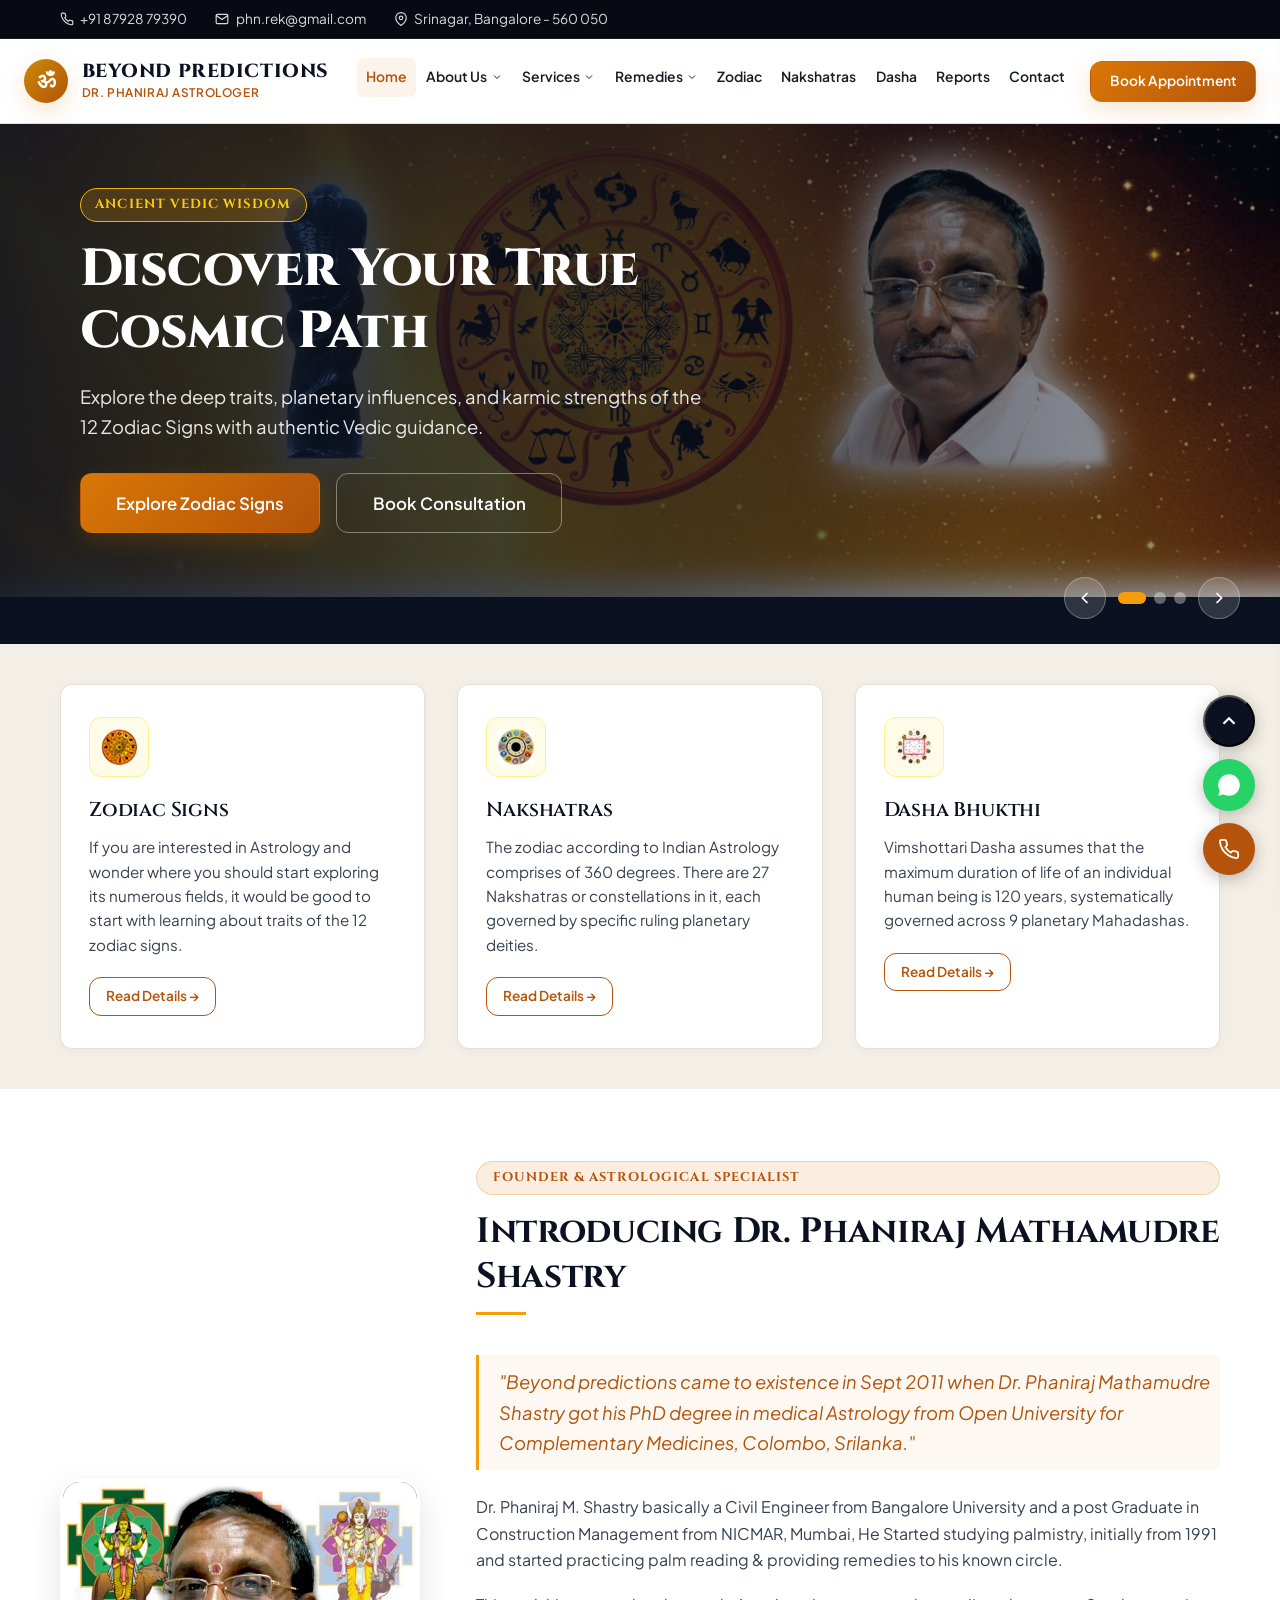
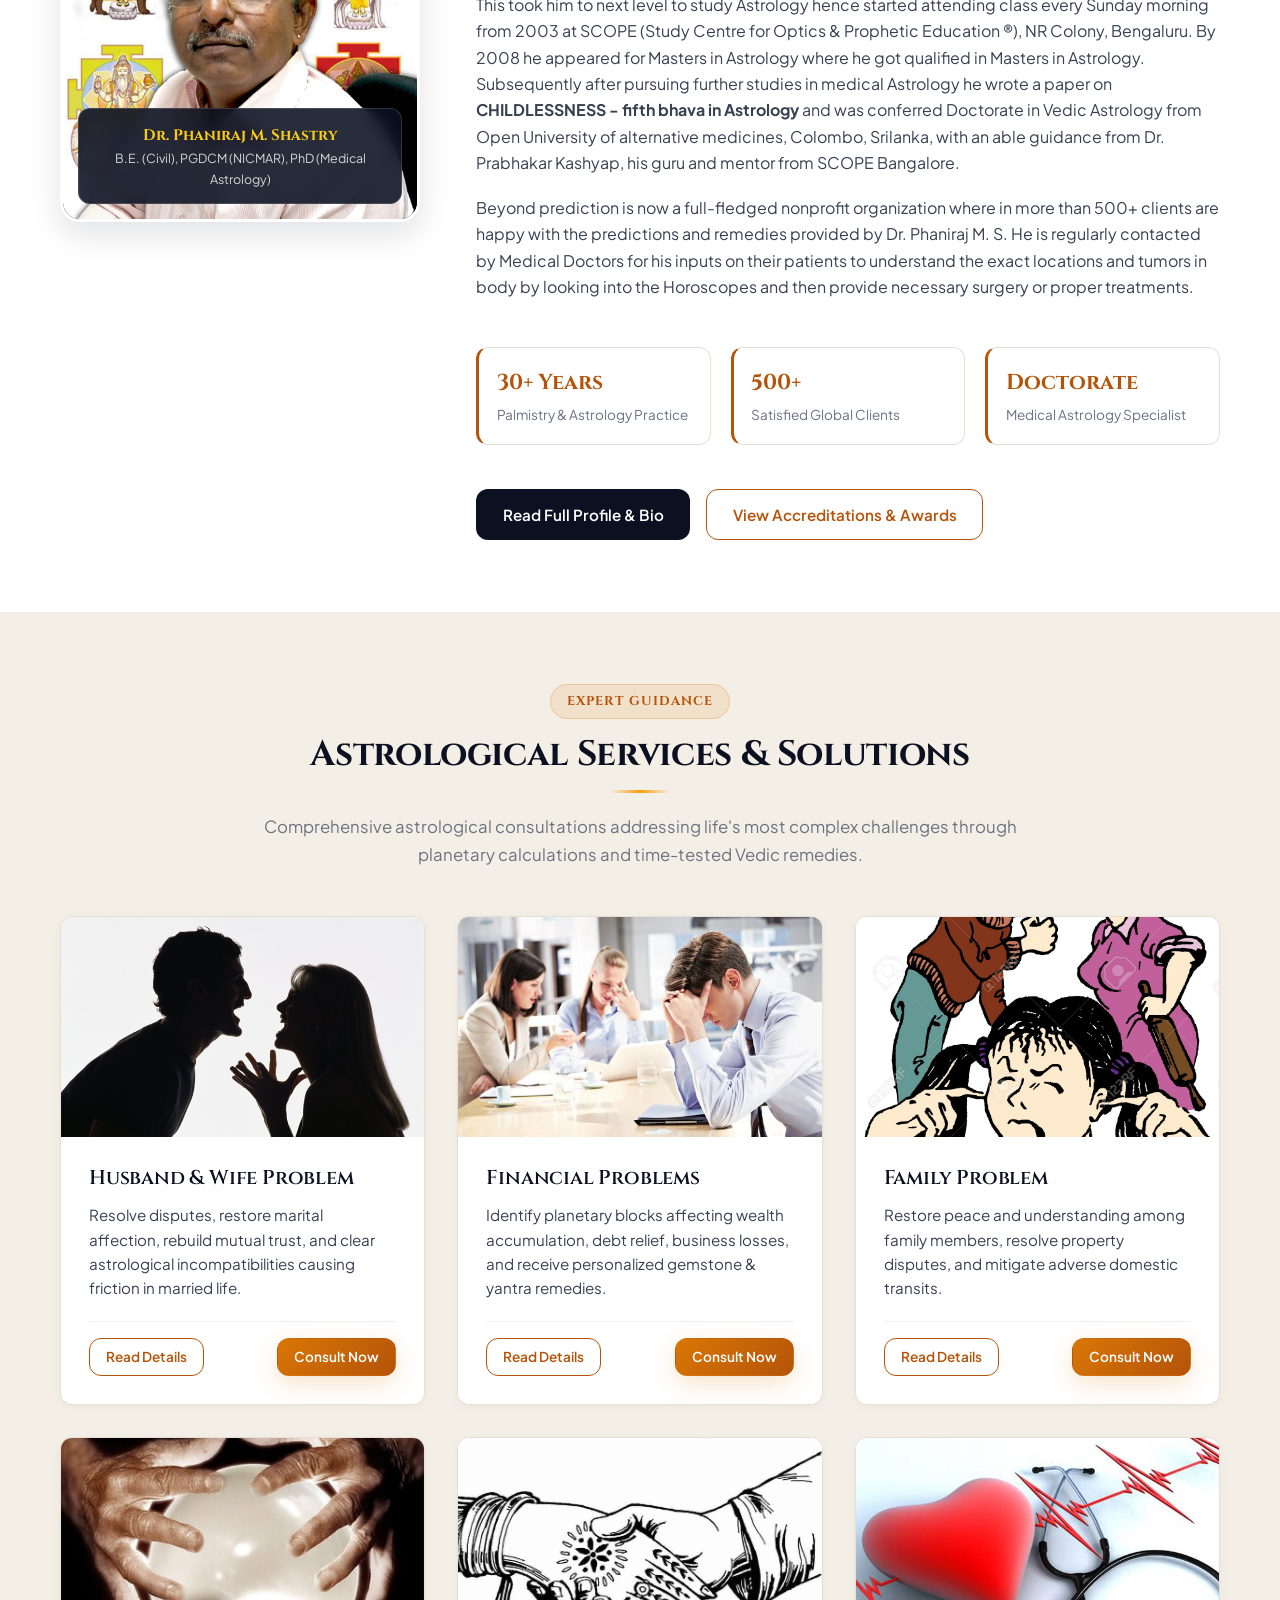
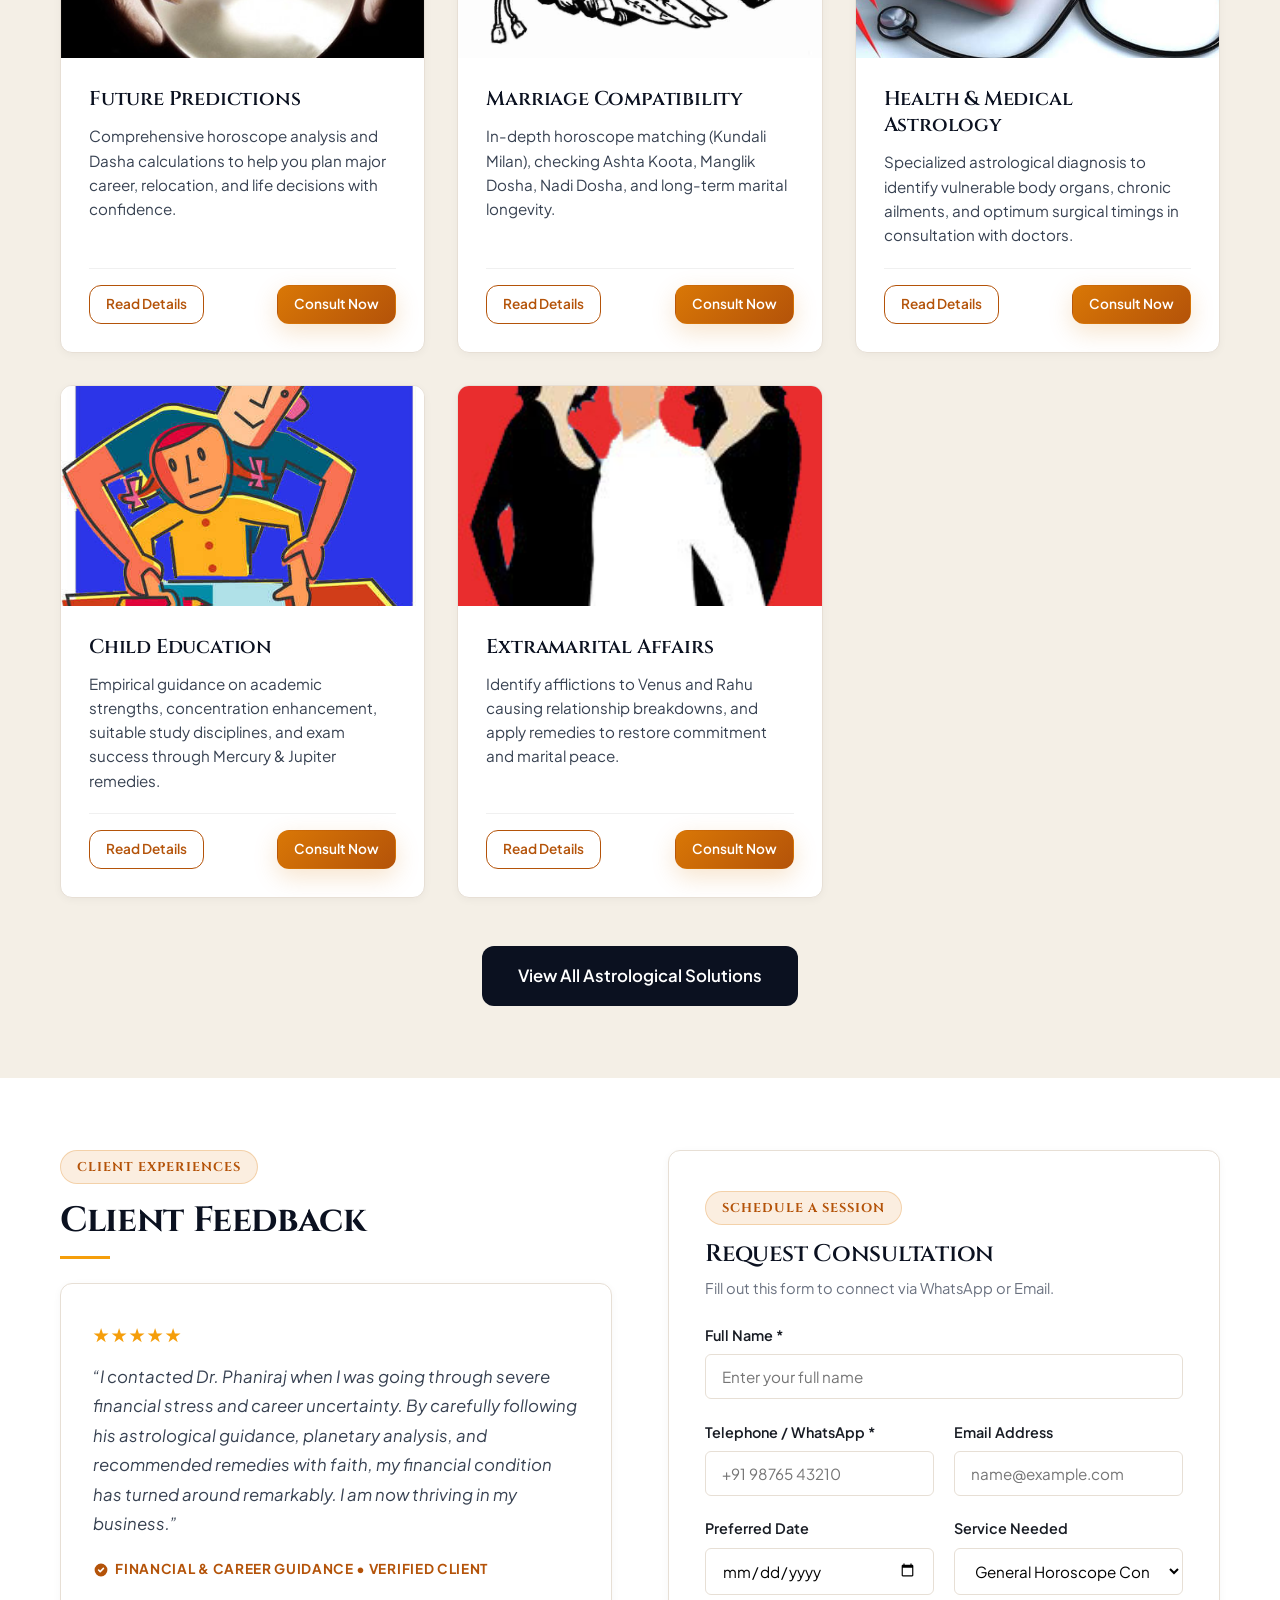
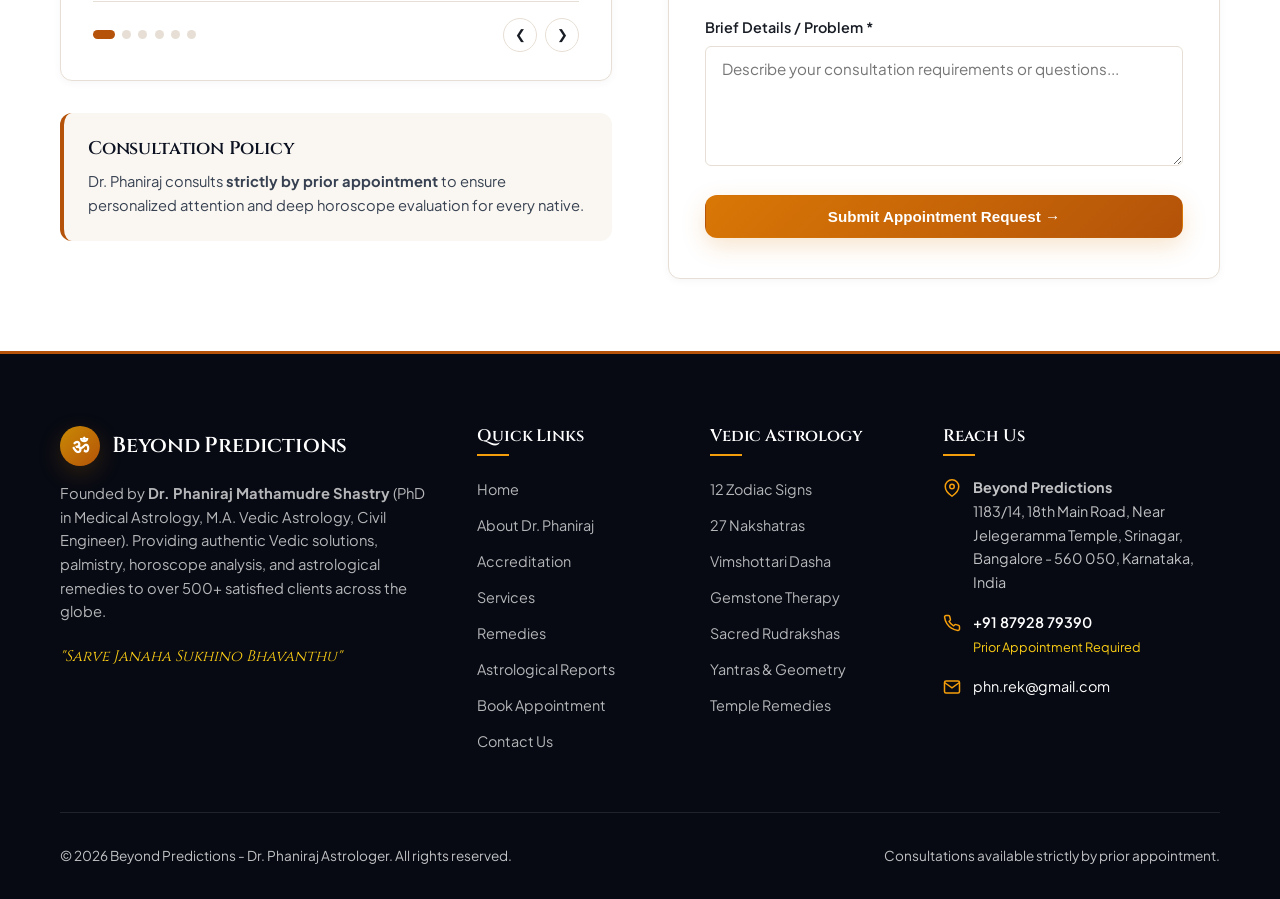
==== index.html @ e9496121 "feat: modernize Beyond Predictions website with responsive UI, dynamic carousels, and consolidated a" ====
<!DOCTYPE html>
<html lang="en">
<head>
  <meta charset="UTF-8">
  <meta name="viewport" content="width=device-width, initial-scale=1.0">
  <title>Dr. Phaniraj Astrologer - Vedic & Medical Astrology Predictions | Beyond Predictions - Dr. Phaniraj Astrologer</title>
  <meta name="description" content="beyondpredictions.com provides Vedic Astrology, Numerology, Medical Astrology, Gemology, Sacred Yantras, and Horoscope Predictions by Dr. Phaniraj Astrologer Bangalore.">
  <meta name="keywords" content="Astrology, Dr. Phaniraj Astrologer, Vedic Astrology, Bangalore, Future Predictions, Medical Astrology, Gemstones, Rudraksha, Yantra, Horoscopes">
  <meta name="author" content="Dr. Phaniraj Mathamudre Shastry">
  
  <!-- Favicon / Apple Touch Icon -->
  <link rel="icon" href="data:image/svg+xml,<svg xmlns=%22http://www.w3.org/2000/svg%22 viewBox=%220 0 100 100%22><text y=%22.9em%22 font-size=%2290%22>ॐ</text></svg>">
  
  <!-- CSS Stylesheet -->
  <link rel="stylesheet" href="css/style.css">
</head>
<body>

  <!-- Top Contact Bar -->
  <div class="top-bar">
    <div class="container">
      <div class="top-bar-info">
        <a href="tel:+918792879390">
          <svg width="14" height="14" fill="none" stroke="currentColor" stroke-width="2" viewBox="0 0 24 24"><path d="M22 16.92v3a2 2 0 0 1-2.18 2 19.79 19.79 0 0 1-8.63-3.07 19.5 19.5 0 0 1-6-6 19.79 19.79 0 0 1-3.07-8.67A2 2 0 0 1 4.11 2h3a2 2 0 0 1 2 1.72 12.84 12.84 0 0 0 .7 2.81 2 2 0 0 1-.45 2.11L8.09 9.91a16 16 0 0 0 6 6l1.27-1.27a2 2 0 0 1 2.11-.45 12.84 12.84 0 0 0 2.81.7A2 2 0 0 1 22 16.92z"></path></svg>
          <span>+91 87928 79390</span>
        </a>
        <a href="mailto:phn.rek@gmail.com">
          <svg width="14" height="14" fill="none" stroke="currentColor" stroke-width="2" viewBox="0 0 24 24"><path d="M4 4h16c1.1 0 2 .9 2 2v12c0 1.1-.9 2-2 2H4c-1.1 0-2-.9-2-2V6c0-1.1.9-2 2-2z"></path><polyline points="22,6 12,13 2,6"></polyline></svg>
          <span class="desktop-text">phn.rek@gmail.com</span>
          <span class="mobile-text">Email</span>
        </a>
        <a href="https://www.google.com/maps/search/?api=1&query=Dr.+Phaniraj+Mathamudre+Shastry+(Astrologer)" target="_blank" rel="noopener noreferrer" title="View location on Google Maps">
          <svg width="14" height="14" fill="none" stroke="currentColor" stroke-width="2" viewBox="0 0 24 24"><path d="M21 10c0 7-9 13-9 13s-9-6-9-13a9 9 0 0 1 18 0z"></path><circle cx="12" cy="10" r="3"></circle></svg>
          <span class="desktop-text">Srinagar, Bangalore - 560 050</span>
          <span class="mobile-text">Bangalore</span>
        </a>
      </div>
    </div>
  </div>
  <!-- Main Navigation Header -->
  <header class="site-header">
    <div class="container header-container">
      <a href="index.html" class="brand-logo" title="Beyond Predictions - Dr. Phaniraj Astrologer">
        <div class="brand-emblem">ॐ</div>
        <div class="brand-text">
          <span class="brand-title">BEYOND PREDICTIONS</span>
          <span class="brand-subtitle">Dr. Phaniraj Astrologer</span>
        </div>
      </a>

      <!-- Desktop Nav -->
      <nav>
        <ul class="nav-menu">
          <li class="nav-item">
            <a href="index.html" class="nav-link active">Home</a>
          </li>
          <li class="nav-item">
            <a href="DrPhaniraj.html" class="nav-link ">
              About Us
              <svg class="dropdown-arrow" fill="none" stroke="currentColor" stroke-width="2" viewBox="0 0 24 24"><polyline points="6 9 12 15 18 9"></polyline></svg>
            </a>
            <ul class="dropdown-menu">
              <li><a href="DrPhaniraj.html" class="dropdown-link">About Dr. Phaniraj</a></li>
              <li><a href="DrPhaniraj.html#accreditation" class="dropdown-link">Accreditation &amp; Awards</a></li>
            </ul>
          </li>
          <li class="nav-item">
            <a href="services.html" class="nav-link ">
              Services
              <svg class="dropdown-arrow" fill="none" stroke="currentColor" stroke-width="2" viewBox="0 0 24 24"><polyline points="6 9 12 15 18 9"></polyline></svg>
            </a>
            <ul class="dropdown-menu">
              <li><a href="services.html#hw-problems" class="dropdown-link">Husband &amp; Wife Problem</a></li>
              <li><a href="services.html#fin-problems" class="dropdown-link">Financial Problems</a></li>
              <li><a href="services.html#fam-problems" class="dropdown-link">Family Problem</a></li>
              <li><a href="services.html#fut-predictions" class="dropdown-link">Future Predictions</a></li>
              <li><a href="services.html#love-marriage" class="dropdown-link">Love Marriage</a></li>
              <li><a href="services.html#marriage-compatibility" class="dropdown-link">Marriage Compatibility</a></li>
              <li><a href="services.html#health-problems" class="dropdown-link">Health Problem</a></li>
              <li><a href="services.html#child-education" class="dropdown-link">Child Education</a></li>
              <li><a href="services.html#marital-affairs" class="dropdown-link">Extramarital Affairs</a></li>
            </ul>
          </li>
          <li class="nav-item">
            <a href="remedies.html" class="nav-link ">
              Remedies
              <svg class="dropdown-arrow" fill="none" stroke="currentColor" stroke-width="2" viewBox="0 0 24 24"><polyline points="6 9 12 15 18 9"></polyline></svg>
            </a>
            <ul class="dropdown-menu">
              <li><a href="remedies.html#gems-stone" class="dropdown-link">Gemstones</a></li>
              <li><a href="remedies.html#rudrakshas" class="dropdown-link">Rudrakshas</a></li>
              <li><a href="remedies.html#yantras" class="dropdown-link">Yantras</a></li>
              <li><a href="remedies.html#temples" class="dropdown-link">Temples Guide</a></li>
              <li><a href="remedies.html#alms" class="dropdown-link">Mantras &amp; Charity</a></li>
            </ul>
          </li>
          <li class="nav-item">
            <a href="zodiac.html" class="nav-link ">Zodiac</a>
          </li>
          <li class="nav-item">
            <a href="nakshatras.html" class="nav-link ">Nakshatras</a>
          </li>
          <li class="nav-item">
            <a href="dasha.html" class="nav-link ">Dasha</a>
          </li>
          <li class="nav-item">
            <a href="report.html" class="nav-link ">Reports</a>
          </li>
          <li class="nav-item">
            <a href="contact.html" class="nav-link ">Contact</a>
          </li>
        </ul>
      </nav>

      <div class="header-actions">
        <a href="appointment.html" class="btn btn-primary btn-sm header-cta-btn">Book Appointment</a>
        <button class="mobile-menu-btn" aria-label="Open Navigation Menu">
          <svg width="28" height="28" fill="none" stroke="currentColor" stroke-width="2" viewBox="0 0 24 24"><line x1="3" y1="12" x2="21" y2="12"></line><line x1="3" y1="6" x2="21" y2="6"></line><line x1="3" y1="18" x2="21" y2="18"></line></svg>
        </button>
      </div>
    </div>
  </header>

  <!-- Mobile Drawer -->
  <div class="drawer-backdrop"></div>
  <aside class="mobile-drawer">
    <div class="drawer-header">
      <div class="brand-logo">
        <div class="brand-emblem" style="width: 36px; height: 36px; font-size: 1.1rem;">ॐ</div>
        <span class="brand-title" style="font-size: 1.05rem;">Beyond Predictions</span>
      </div>
      <button class="drawer-close-btn" aria-label="Close Navigation Menu">&times;</button>
    </div>
    <ul class="drawer-menu">
      <li><a href="index.html" class="active">Home</a></li>
      <li>
        <a href="DrPhaniraj.html" class="">About Dr. Phaniraj</a>
        <ul class="drawer-submenu">
          <li><a href="DrPhaniraj.html#accreditation">Accreditation &amp; Awards</a></li>
        </ul>
      </li>
      <li>
        <a href="services.html" class="">Astrology Services</a>
        <ul class="drawer-submenu">
          <li><a href="services.html#hw-problems">Husband &amp; Wife Problem</a></li>
          <li><a href="services.html#fin-problems">Financial Problems</a></li>
          <li><a href="services.html#fam-problems">Family Problem</a></li>
          <li><a href="services.html#fut-predictions">Future Predictions</a></li>
          <li><a href="services.html#love-marriage">Love Marriage</a></li>
          <li><a href="services.html#marriage-compatibility">Marriage Compatibility</a></li>
          <li><a href="services.html#health-problems">Health Problem</a></li>
          <li><a href="services.html#child-education">Child Education</a></li>
          <li><a href="services.html#marital-affairs">Extramarital Affairs</a></li>
        </ul>
      </li>
      <li>
        <a href="remedies.html" class="">Vedic Remedies</a>
        <ul class="drawer-submenu">
          <li><a href="remedies.html#gems-stone">Gemstones</a></li>
          <li><a href="remedies.html#rudrakshas">Rudrakshas</a></li>
          <li><a href="remedies.html#yantras">Yantras</a></li>
          <li><a href="remedies.html#temples">Temples Guide</a></li>
          <li><a href="remedies.html#alms">Mantras &amp; Charity</a></li>
        </ul>
      </li>
      <li><a href="zodiac.html" class="">Zodiac Signs</a></li>
      <li><a href="nakshatras.html" class="">27 Nakshatras</a></li>
      <li><a href="dasha.html" class="">Dasha</a></li>
      <li><a href="report.html" class="">Astrological Reports</a></li>
      <li><a href="contact.html" class="">Contact Us</a></li>
    </ul>
    <div class="drawer-footer">
      <a href="appointment.html" class="btn btn-primary" style="width: 100%;">Book Appointment</a>
      <a href="https://wa.me/918792879390" target="_blank" class="btn btn-whatsapp" style="width: 100%;">WhatsApp Us</a>
    </div>
  </aside>

<main>
  <!-- Hero Carousel Slider -->
  <section class="hero-slider-section">
    <div class="hero-slider">
      <!-- Slide 1 -->
      <div class="hero-slide active" style="background-image: url('slides/1.jpg');">
        <div class="hero-overlay"></div>
        <div class="container">
          <div class="hero-content">
            <span class="hero-slide-badge">Ancient Vedic Wisdom</span>
            <h1 class="hero-title">Discover Your True Cosmic Path</h1>
            <p class="hero-desc">Explore the deep traits, planetary influences, and karmic strengths of the 12 Zodiac Signs with authentic Vedic guidance.</p>
            <div class="hero-actions">
              <a href="zodiac.html" class="btn btn-primary btn-lg">Explore Zodiac Signs</a>
              <a href="appointment.html" class="btn btn-outline-white btn-lg">Book Consultation</a>
            </div>
          </div>
        </div>
      </div>

      <!-- Slide 2 -->
      <div class="hero-slide" style="background-image: url('slides/2.jpg');">
        <div class="hero-overlay"></div>
        <div class="container">
          <div class="hero-content">
            <span class="hero-slide-badge">Celestial Constellations</span>
            <h1 class="hero-title">The 27 Sacred Nakshatras</h1>
            <p class="hero-desc">The Vedic zodiac spans 360 degrees encompassing 27 lunar constellations that govern your destiny, nature, and life milestones.</p>
            <div class="hero-actions">
              <a href="nakshatras.html" class="btn btn-primary btn-lg">View 27 Nakshatras</a>
              <a href="dasha.html" class="btn btn-outline-white btn-lg">Dasha Bhukthi</a>
            </div>
          </div>
        </div>
      </div>

      <!-- Slide 3 -->
      <div class="hero-slide" style="background-image: url('slides/3.jpg');">
        <div class="hero-overlay"></div>
        <div class="container">
          <div class="hero-content">
            <span class="hero-slide-badge">Proven Remedial Solutions</span>
            <h1 class="hero-title">Harmonize Your Life With Vedic Remedies</h1>
            <p class="hero-desc">Prescribing suitable gemstones, sacred Rudrakshas, energized Yantras, and temple remedies to diminish planetary afflictions.</p>
            <div class="hero-actions">
              <a href="remedies.html" class="btn btn-primary btn-lg">Explore Remedies</a>
              <a href="services.html" class="btn btn-outline-white btn-lg">All Services</a>
            </div>
          </div>
        </div>
      </div>
    </div>

    <!-- Controls -->
    <div class="slider-controls">
      <button class="slider-btn prev" aria-label="Previous Slide">
        <svg width="20" height="20" fill="none" stroke="currentColor" stroke-width="2" viewBox="0 0 24 24"><polyline points="15 18 9 12 15 6"></polyline></svg>
      </button>
      <div class="slider-dots">
        <span class="slider-dot active"></span>
        <span class="slider-dot"></span>
        <span class="slider-dot"></span>
      </div>
      <button class="slider-btn next" aria-label="Next Slide">
        <svg width="20" height="20" fill="none" stroke="currentColor" stroke-width="2" viewBox="0 0 24 24"><polyline points="9 18 15 12 9 6"></polyline></svg>
      </button>
    </div>
  </section>

  <!-- 3 Highlights Cards -->
  <section class="section-sm bg-cream">
    <div class="container">
      <div class="card-grid" style="grid-template-columns: repeat(auto-fit, minmax(280px, 1fr));">
        <div class="feature-box">
          <div class="feature-icon-wrap">
            <img src="images/onebit_08.png" alt="Zodiac Sign Icon">
          </div>
          <h3 class="card-title">Zodiac Signs</h3>
          <p class="card-text">If you are interested in Astrology and wonder where you should start exploring its numerous fields, it would be good to start with learning about traits of the 12 zodiac signs.</p>
          <a href="zodiac.html" class="btn btn-outline btn-sm">Read Details &rarr;</a>
        </div>

        <div class="feature-box">
          <div class="feature-icon-wrap">
            <img src="images/onebit_15.png" alt="Nakshatras Icon">
          </div>
          <h3 class="card-title">Nakshatras</h3>
          <p class="card-text">The zodiac according to Indian Astrology comprises of 360 degrees. There are 27 Nakshatras or constellations in it, each governed by specific ruling planetary deities.</p>
          <a href="nakshatras.html" class="btn btn-outline btn-sm">Read Details &rarr;</a>
        </div>

        <div class="feature-box">
          <div class="feature-icon-wrap">
            <img src="images/onebit_16.png" alt="Dasha Bhukthi Icon">
          </div>
          <h3 class="card-title">Dasha Bhukthi</h3>
          <p class="card-text">Vimshottari Dasha assumes that the maximum duration of life of an individual human being is 120 years, systematically governed across 9 planetary Mahadashas.</p>
          <a href="dasha.html" class="btn btn-outline btn-sm">Read Details &rarr;</a>
        </div>
      </div>
    </div>
  </section>

  <!-- Introducing Dr. Phaniraj -->
  <section class="section bg-white">
    <div class="container">
      <div class="profile-section-grid">
        <div class="profile-card">
          <div class="profile-img-wrap">
            <img src="images/drphaniraj2.jpg" alt="Dr. Phaniraj Mathamudre Shastry">
            <div class="profile-badge-overlay">
              <div class="profile-badge-title">Dr. Phaniraj M. Shastry</div>
              <div class="profile-badge-sub">B.E. (Civil), PGDCM (NICMAR), PhD (Medical Astrology)</div>
            </div>
          </div>
        </div>

        <div class="profile-info">
          <span class="badge-spiritual">Founder & Astrological Specialist</span>
          <h2>Introducing Dr. Phaniraj Mathamudre Shastry</h2>
          <div style="width: 50px; height: 3px; background: var(--amber-bright); margin-bottom: 1.25rem;"></div>

          <p class="profile-quote">
            "Beyond predictions came to existence in Sept 2011 when Dr. Phaniraj Mathamudre Shastry got his PhD degree in medical Astrology from Open University for Complementary Medicines, Colombo, Srilanka."
          </p>

          <p>
            Dr. Phaniraj M. Shastry basically a Civil Engineer from Bangalore University and a post Graduate in Construction Management from NICMAR, Mumbai, He Started studying palmistry, initially from 1991 and started practicing palm reading &amp; providing remedies to his known circle.
          </p>

          <p>
            This took him to next level to study Astrology hence started attending class every Sunday morning from 2003 at SCOPE (Study Centre for Optics &amp; Prophetic Education &reg;), NR Colony, Bengaluru. By 2008 he appeared for Masters in Astrology where he got qualified in Masters in Astrology. Subsequently after pursuing further studies in medical Astrology he wrote a paper on <strong>CHILDLESSNESS - fifth bhava in Astrology</strong> and was conferred Doctorate in Vedic Astrology from Open University of alternative medicines, Colombo, Srilanka, with an able guidance from Dr. Prabhakar Kashyap, his guru and mentor from SCOPE Bangalore.
          </p>

          <p>
            Beyond prediction is now a full-fledged nonprofit organization where in more than 500+ clients are happy with the predictions and remedies provided by Dr. Phaniraj M. S. He is regularly contacted by Medical Doctors for his inputs on their patients to understand the exact locations and tumors in body by looking into the Horoscopes and then provide necessary surgery or proper treatments.
          </p>

          <div class="profile-highlights">
            <div class="highlight-item">
              <div class="highlight-number">30+ Years</div>
              <div class="highlight-label">Palmistry & Astrology Practice</div>
            </div>
            <div class="highlight-item">
              <div class="highlight-number">500+</div>
              <div class="highlight-label">Satisfied Global Clients</div>
            </div>
            <div class="highlight-item">
              <div class="highlight-number">Doctorate</div>
              <div class="highlight-label">Medical Astrology Specialist</div>
            </div>
          </div>

          <div style="display: flex; gap: 1rem; flex-wrap: wrap; margin-top: 1rem;">
            <a href="DrPhaniraj.html" class="btn btn-secondary">Read Full Profile & Bio</a>
            <a href="DrPhaniraj.html#accreditation" class="btn btn-outline">View Accreditations & Awards</a>
          </div>
        </div>
      </div>
    </div>
  </section>

  <!-- Astrological Services Grid -->
  <section class="section bg-cream">
    <div class="container">
      <div class="section-title-wrap">
        <span class="badge-spiritual">Expert Guidance</span>
        <h2>Astrological Services & Solutions</h2>
        <div class="gold-divider"></div>
        <p>Comprehensive astrological consultations addressing life's most complex challenges through planetary calculations and time-tested Vedic remedies.</p>
      </div>

      <div class="card-grid">
        <div class="card">
          <div class="card-image-wrap">
            <img src="images/husband-wife-problem.jpg" alt="Husband & Wife Problem">
          </div>
          <div class="card-body">
            <h3 class="card-title">Husband &amp; Wife Problem</h3>
            <p class="card-text">Resolve disputes, restore marital affection, rebuild mutual trust, and clear astrological incompatibilities causing friction in married life.</p>
            <div class="card-footer">
              <a href="services.html#hw-problems" class="btn btn-outline btn-sm">Read Details</a>
              <a href="appointment.html?service=Husband+and+Wife" class="btn btn-primary btn-sm">Consult Now</a>
            </div>
          </div>
        </div>

        <div class="card">
          <div class="card-image-wrap">
            <img src="images/financial-problem.jpg" alt="Financial Problems">
          </div>
          <div class="card-body">
            <h3 class="card-title">Financial Problems</h3>
            <p class="card-text">Identify planetary blocks affecting wealth accumulation, debt relief, business losses, and receive personalized gemstone &amp; yantra remedies.</p>
            <div class="card-footer">
              <a href="services.html#fin-problems" class="btn btn-outline btn-sm">Read Details</a>
              <a href="appointment.html?service=Financial+Problems" class="btn btn-primary btn-sm">Consult Now</a>
            </div>
          </div>
        </div>

        <div class="card">
          <div class="card-image-wrap">
            <img src="images/family-problems.jpg" alt="Family Problem">
          </div>
          <div class="card-body">
            <h3 class="card-title">Family Problem</h3>
            <p class="card-text">Restore peace and understanding among family members, resolve property disputes, and mitigate adverse domestic transits.</p>
            <div class="card-footer">
              <a href="services.html#fam-problems" class="btn btn-outline btn-sm">Read Details</a>
              <a href="appointment.html?service=Family+Problems" class="btn btn-primary btn-sm">Consult Now</a>
            </div>
          </div>
        </div>

        <div class="card">
          <div class="card-image-wrap">
            <img src="images/future-predictions.jpg" alt="Future Predictions">
          </div>
          <div class="card-body">
            <h3 class="card-title">Future Predictions</h3>
            <p class="card-text">Comprehensive horoscope analysis and Dasha calculations to help you plan major career, relocation, and life decisions with confidence.</p>
            <div class="card-footer">
              <a href="services.html#fut-predictions" class="btn btn-outline btn-sm">Read Details</a>
              <a href="appointment.html?service=Future+Predictions" class="btn btn-primary btn-sm">Consult Now</a>
            </div>
          </div>
        </div>

        <div class="card">
          <div class="card-image-wrap">
            <img src="images/marriage-Compatibility.jpg" alt="Marriage Compatibility">
          </div>
          <div class="card-body">
            <h3 class="card-title">Marriage Compatibility</h3>
            <p class="card-text">In-depth horoscope matching (Kundali Milan), checking Ashta Koota, Manglik Dosha, Nadi Dosha, and long-term marital longevity.</p>
            <div class="card-footer">
              <a href="services.html#marriage-compatibility" class="btn btn-outline btn-sm">Read Details</a>
              <a href="appointment.html?service=Marriage+Compatibility" class="btn btn-primary btn-sm">Consult Now</a>
            </div>
          </div>
        </div>

        <div class="card">
          <div class="card-image-wrap">
            <img src="images/health-problem.jpg" alt="Health Problem">
          </div>
          <div class="card-body">
            <h3 class="card-title">Health &amp; Medical Astrology</h3>
            <p class="card-text">Specialized astrological diagnosis to identify vulnerable body organs, chronic ailments, and optimum surgical timings in consultation with doctors.</p>
            <div class="card-footer">
              <a href="services.html#health-problems" class="btn btn-outline btn-sm">Read Details</a>
              <a href="appointment.html?service=Health+Problems" class="btn btn-primary btn-sm">Consult Now</a>
            </div>
          </div>
        </div>

        <div class="card">
          <div class="card-image-wrap">
            <img src="images/child-educations.JPG" alt="Child Education">
          </div>
          <div class="card-body">
            <h3 class="card-title">Child Education</h3>
            <p class="card-text">Empirical guidance on academic strengths, concentration enhancement, suitable study disciplines, and exam success through Mercury &amp; Jupiter remedies.</p>
            <div class="card-footer">
              <a href="services.html#child-education" class="btn btn-outline btn-sm">Read Details</a>
              <a href="appointment.html?service=Child+Education" class="btn btn-primary btn-sm">Consult Now</a>
            </div>
          </div>
        </div>

        <div class="card">
          <div class="card-image-wrap">
            <img src="images/Extramarital-Affairs.jpg" alt="Extramarital Affairs">
          </div>
          <div class="card-body">
            <h3 class="card-title">Extramarital Affairs</h3>
            <p class="card-text">Identify afflictions to Venus and Rahu causing relationship breakdowns, and apply remedies to restore commitment and marital peace.</p>
            <div class="card-footer">
              <a href="services.html#marital-affairs" class="btn btn-outline btn-sm">Read Details</a>
              <a href="appointment.html?service=Extramarital+Affairs" class="btn btn-primary btn-sm">Consult Now</a>
            </div>
          </div>
        </div>
      </div>

      <div style="text-align: center; margin-top: 3rem;">
        <a href="services.html" class="btn btn-secondary btn-lg">View All Astrological Solutions</a>
      </div>
    </div>
  </section>

  <!-- Testimonial & Booking CTA -->
  <section class="section bg-white">
    <div class="container">
      <div style="display: grid; grid-template-columns: 1fr 1fr; gap: 3.5rem; align-items: start;">
        <!-- Left: Testimonials -->
        <div>
          <span class="badge-spiritual">Client Experiences</span>
          <h2>Client Feedback</h2>
          <div style="width: 50px; height: 3px; background: var(--amber-bright); margin-bottom: 1.5rem;"></div>

          <div class="testimonial-carousel">
            <div class="testimonial-track">
              <!-- Slide 1: Financial & Career Recovery -->
              <div class="testimonial-slide active">
                <div class="testimonial-stars">&#9733;&#9733;&#9733;&#9733;&#9733;</div>
                <p class="testimonial-text">
                  &ldquo;I contacted Dr. Phaniraj when I was going through severe financial stress and career uncertainty. By carefully following his astrological guidance, planetary analysis, and recommended remedies with faith, my financial condition has turned around remarkably. I am now thriving in my business.&rdquo;
                </p>
                <div class="testimonial-tag">
                  <svg width="16" height="16" fill="currentColor" viewBox="0 0 20 20"><path fill-rule="evenodd" d="M10 18a8 8 0 100-16 8 8 0 000 16zm3.707-9.293a1 1 0 00-1.414-1.414L9 10.586 7.707 9.293a1 1 0 00-1.414 1.414l2 2a1 1 0 001.414 0l4-4z" clip-rule="evenodd"></path></svg>
                  Financial &amp; Career Guidance &bull; Verified Client
                </div>
              </div>

              <!-- Slide 2: Medical Astrology -->
              <div class="testimonial-slide">
                <div class="testimonial-stars">&#9733;&#9733;&#9733;&#9733;&#9733;</div>
                <p class="testimonial-text">
                  &ldquo;Dr. Phaniraj&rsquo;s deep expertise in Medical Astrology provided invaluable clarity during an ambiguous health crisis. He accurately identified the vulnerable planetary periods and body organs, enabling timely coordination with our medical doctors for surgery with an auspicious Muhurtha. Truly life-saving insights.&rdquo;
                </p>
                <div class="testimonial-tag">
                  <svg width="16" height="16" fill="currentColor" viewBox="0 0 20 20"><path fill-rule="evenodd" d="M10 18a8 8 0 100-16 8 8 0 000 16zm3.707-9.293a1 1 0 00-1.414-1.414L9 10.586 7.707 9.293a1 1 0 00-1.414 1.414l2 2a1 1 0 001.414 0l4-4z" clip-rule="evenodd"></path></svg>
                  Medical Astrology &bull; Verified Client
                </div>
              </div>

              <!-- Slide 3: Marital Harmony -->
              <div class="testimonial-slide">
                <div class="testimonial-stars">&#9733;&#9733;&#9733;&#9733;&#9733;</div>
                <p class="testimonial-text">
                  &ldquo;Severe discord and continuous misunderstandings were tearing our married life apart. Dr. Phaniraj meticulously evaluated both horoscopes, explained the planetary transits causing friction, and gave practical Vedic remedies. Within months, harmony, peace, and mutual understanding were completely restored.&rdquo;
                </p>
                <div class="testimonial-tag">
                  <svg width="16" height="16" fill="currentColor" viewBox="0 0 20 20"><path fill-rule="evenodd" d="M10 18a8 8 0 100-16 8 8 0 000 16zm3.707-9.293a1 1 0 00-1.414-1.414L9 10.586 7.707 9.293a1 1 0 00-1.414 1.414l2 2a1 1 0 001.414 0l4-4z" clip-rule="evenodd"></path></svg>
                  Marriage Compatibility &amp; Harmony &bull; Verified Client
                </div>
              </div>

              <!-- Slide 4: Business Strategy & Dasha -->
              <div class="testimonial-slide">
                <div class="testimonial-stars">&#9733;&#9733;&#9733;&#9733;&#9733;</div>
                <p class="testimonial-text">
                  &ldquo;Before undertaking a major capital expansion in our enterprise, we consulted Dr. Phaniraj for Vimshottari Dasha analysis. His foresight warned us of adverse sub-periods and steered us toward an auspicious timing that averted heavy financial losses. His astrological precision is extraordinary.&rdquo;
                </p>
                <div class="testimonial-tag">
                  <svg width="16" height="16" fill="currentColor" viewBox="0 0 20 20"><path fill-rule="evenodd" d="M10 18a8 8 0 100-16 8 8 0 000 16zm3.707-9.293a1 1 0 00-1.414-1.414L9 10.586 7.707 9.293a1 1 0 00-1.414 1.414l2 2a1 1 0 001.414 0l4-4z" clip-rule="evenodd"></path></svg>
                  Business Expansion &amp; Dasha Analysis &bull; Verified Client
                </div>
              </div>

              <!-- Slide 5: Child Education -->
              <div class="testimonial-slide">
                <div class="testimonial-stars">&#9733;&#9733;&#9733;&#9733;&#9733;</div>
                <p class="testimonial-text">
                  &ldquo;We were deeply concerned about our child&rsquo;s lack of focus and exam anxiety. Dr. Phaniraj analyzed Mercury and Jupiter placements in the birth chart and prescribed specific gemstone and mantra remedies along with study environment adjustments. Our child scored top marks and gained admission into their dream institution.&rdquo;
                </p>
                <div class="testimonial-tag">
                  <svg width="16" height="16" fill="currentColor" viewBox="0 0 20 20"><path fill-rule="evenodd" d="M10 18a8 8 0 100-16 8 8 0 000 16zm3.707-9.293a1 1 0 00-1.414-1.414L9 10.586 7.707 9.293a1 1 0 00-1.414 1.414l2 2a1 1 0 001.414 0l4-4z" clip-rule="evenodd"></path></svg>
                  Child Education &amp; Academic Focus &bull; Verified Client
                </div>
              </div>

              <!-- Slide 6: Gemstones & Remedies -->
              <div class="testimonial-slide">
                <div class="testimonial-stars">&#9733;&#9733;&#9733;&#9733;&#9733;</div>
                <p class="testimonial-text">
                  &ldquo;The energized planetary gemstone and customized Yantra recommended by Dr. Phaniraj brought immense mental peace, clarity of thought, and removed obstacles that had stalled our progress for years. Authentic, scientific, and compassionate guidance without any superstitions.&rdquo;
                </p>
                <div class="testimonial-tag">
                  <svg width="16" height="16" fill="currentColor" viewBox="0 0 20 20"><path fill-rule="evenodd" d="M10 18a8 8 0 100-16 8 8 0 000 16zm3.707-9.293a1 1 0 00-1.414-1.414L9 10.586 7.707 9.293a1 1 0 00-1.414 1.414l2 2a1 1 0 001.414 0l4-4z" clip-rule="evenodd"></path></svg>
                  Vedic Remedies &amp; Gemology &bull; Verified Client
                </div>
              </div>
            </div>

            <!-- Controls: Dots and Next/Prev -->
            <div class="testimonial-controls">
              <div class="testimonial-dots">
                <button type="button" class="testimonial-dot active" aria-label="Go to feedback 1"></button>
                <button type="button" class="testimonial-dot" aria-label="Go to feedback 2"></button>
                <button type="button" class="testimonial-dot" aria-label="Go to feedback 3"></button>
                <button type="button" class="testimonial-dot" aria-label="Go to feedback 4"></button>
                <button type="button" class="testimonial-dot" aria-label="Go to feedback 5"></button>
                <button type="button" class="testimonial-dot" aria-label="Go to feedback 6"></button>
              </div>
              <div class="testimonial-nav-btns">
                <button type="button" class="testimonial-btn prev" aria-label="Previous feedback">&#10094;</button>
                <button type="button" class="testimonial-btn next" aria-label="Next feedback">&#10095;</button>
              </div>
            </div>
          </div>

          <div style="margin-top: 2rem; background: var(--bg-warm); padding: 1.5rem; border-radius: var(--radius-md); border-left: 4px solid var(--amber-primary);">
            <h4 style="color: var(--cosmic-navy); margin-bottom: 0.5rem;">Consultation Policy</h4>
            <p style="margin-bottom: 0; font-size: 0.92rem; color: var(--text-body);">
              Dr. Phaniraj consults <strong>strictly by prior appointment</strong> to ensure personalized attention and deep horoscope evaluation for every native.
            </p>
          </div>
        </div>

        <!-- Right: Quick Appointment Booking Form -->
        <div class="form-card" id="appointment">
          <span class="badge-spiritual">Schedule a Session</span>
          <h3 style="margin-bottom: 0.35rem;">Request Consultation</h3>
          <p style="color: var(--text-muted); font-size: 0.92rem; margin-bottom: 1.5rem;">Fill out this form to connect via WhatsApp or Email.</p>

          <form class="astrology-form" id="homeAppointmentForm">
            <div class="form-group">
              <label class="form-label" for="homeFname">Full Name *</label>
              <input type="text" name="fname" id="homeFname" class="form-control" placeholder="Enter your full name" required>
            </div>

            <div class="form-row">
              <div class="form-group">
                <label class="form-label" for="homePhone">Telephone / WhatsApp *</label>
                <input type="tel" name="telephone" id="homePhone" class="form-control" placeholder="+91 98765 43210" required>
              </div>
              <div class="form-group">
                <label class="form-label" for="homeEmail">Email Address</label>
                <input type="email" name="email" id="homeEmail" class="form-control" placeholder="name@example.com">
              </div>
            </div>

            <div class="form-row">
              <div class="form-group">
                <label class="form-label" for="homeDate">Preferred Date</label>
                <input type="date" name="date" id="homeDate" class="form-control">
              </div>
              <div class="form-group">
                <label class="form-label" for="homeService">Service Needed</label>
                <select name="service" id="homeService" class="form-control">
                  <option value="General Astrology Consultation">General Horoscope Consultation</option>
                  <option value="Husband & Wife Problem">Husband &amp; Wife Problem</option>
                  <option value="Financial Problems">Financial Problems</option>
                  <option value="Family Problems">Family Problem</option>
                  <option value="Future Predictions">Future Predictions</option>
                  <option value="Marriage Compatibility">Marriage Compatibility</option>
                  <option value="Health Problem">Health &amp; Medical Astrology</option>
                  <option value="Child Education">Child Education</option>
                  <option value="Remedies (Gemstones/Rudraksha)">Remedies (Gemstone/Rudraksha)</option>
                </select>
              </div>
            </div>

            <div class="form-group">
              <label class="form-label" for="homeContent">Brief Details / Problem *</label>
              <textarea name="content" id="homeContent" class="form-control" placeholder="Describe your consultation requirements or questions..." required></textarea>
            </div>

            <button type="submit" class="btn btn-primary" style="width: 100%;">
              Submit Appointment Request &rarr;
            </button>
          </form>
        </div>
      </div>
    </div>
  </section>
</main>

  <!-- Footer -->
  <footer class="site-footer">
    <div class="container">
      <div class="footer-grid">
        <div class="footer-brand">
          <div style="display: flex; align-items: center; gap: 0.75rem; margin-bottom: 1rem;">
            <div class="brand-emblem" style="width: 40px; height: 40px; font-size: 1.25rem;">ॐ</div>
            <h3 style="margin-bottom: 0;">Beyond Predictions</h3>
          </div>
          <p>Founded by <strong>Dr. Phaniraj Mathamudre Shastry</strong> (PhD in Medical Astrology, M.A. Vedic Astrology, Civil Engineer). Providing authentic Vedic solutions, palmistry, horoscope analysis, and astrological remedies to over 500+ satisfied clients across the globe.</p>
          <div style="margin-top: 1.25rem; font-style: italic; color: var(--gold-400); font-family: var(--font-heading); font-size: 0.95rem;">
            "Sarve Janaha Sukhino Bhavanthu"
          </div>
        </div>

        <div class="footer-col">
          <h4>Quick Links</h4>
          <ul class="footer-links">
            <li><a href="index.html">Home</a></li>
            <li><a href="DrPhaniraj.html">About Dr. Phaniraj</a></li>
            <li><a href="DrPhaniraj.html#accreditation">Accreditation</a></li>
            <li><a href="services.html">Services</a></li>
            <li><a href="remedies.html">Remedies</a></li>
            <li><a href="report.html">Astrological Reports</a></li>
            <li><a href="appointment.html">Book Appointment</a></li>
            <li><a href="contact.html">Contact Us</a></li>
          </ul>
        </div>

        <div class="footer-col">
          <h4>Vedic Astrology</h4>
          <ul class="footer-links">
            <li><a href="zodiac.html">12 Zodiac Signs</a></li>
            <li><a href="nakshatras.html">27 Nakshatras</a></li>
            <li><a href="dasha.html">Vimshottari Dasha</a></li>
            <li><a href="remedies.html#gems-stone">Gemstone Therapy</a></li>
            <li><a href="remedies.html#rudrakshas">Sacred Rudrakshas</a></li>
            <li><a href="remedies.html#yantras">Yantras &amp; Geometry</a></li>
            <li><a href="remedies.html#temples">Temple Remedies</a></li>
          </ul>
        </div>

        <div class="footer-col">
          <h4>Reach Us</h4>
          <div class="footer-contact-item">
            <svg width="18" height="18" fill="none" stroke="currentColor" stroke-width="2" viewBox="0 0 24 24"><path d="M21 10c0 7-9 13-9 13s-9-6-9-13a9 9 0 0 1 18 0z"></path><circle cx="12" cy="10" r="3"></circle></svg>
            <div>
              <strong>Beyond Predictions</strong><br/>
              1183/14, 18th Main Road, Near Jelegeramma Temple, Srinagar, Bangalore - 560 050, Karnataka, India
            </div>
          </div>
          <div class="footer-contact-item">
            <svg width="18" height="18" fill="none" stroke="currentColor" stroke-width="2" viewBox="0 0 24 24"><path d="M22 16.92v3a2 2 0 0 1-2.18 2 19.79 19.79 0 0 1-8.63-3.07 19.5 19.5 0 0 1-6-6 19.79 19.79 0 0 1-3.07-8.67A2 2 0 0 1 4.11 2h3a2 2 0 0 1 2 1.72 12.84 12.84 0 0 0 .7 2.81 2 2 0 0 1-.45 2.11L8.09 9.91a16 16 0 0 0 6 6l1.27-1.27a2 2 0 0 1 2.11-.45 12.84 12.84 0 0 0 2.81.7A2 2 0 0 1 22 16.92z"></path></svg>
            <div>
              <a href="tel:+918792879390" style="color: #ffffff; font-weight: 600;">+91 87928 79390</a><br/>
              <span style="font-size: 0.8rem; color: var(--gold-400);">Prior Appointment Required</span>
            </div>
          </div>
          <div class="footer-contact-item">
            <svg width="18" height="18" fill="none" stroke="currentColor" stroke-width="2" viewBox="0 0 24 24"><path d="M4 4h16c1.1 0 2 .9 2 2v12c0 1.1-.9 2-2 2H4c-1.1 0-2-.9-2-2V6c0-1.1.9-2 2-2z"></path><polyline points="22,6 12,13 2,6"></polyline></svg>
            <div>
              <a href="mailto:phn.rek@gmail.com" style="color: #ffffff;">phn.rek@gmail.com</a>
            </div>
          </div>
        </div>
      </div>

      <div class="footer-bottom">
        <div>
          &copy; 2026 Beyond Predictions - Dr. Phaniraj Astrologer. All rights reserved.
        </div>
        <div>
          Consultations available strictly by prior appointment.
        </div>
      </div>
    </div>
  </footer>

  <!-- Floating Action Buttons -->
  <div class="fab-container">
    <button class="fab-btn back-to-top" aria-label="Scroll to top">
      <svg width="22" height="22" fill="none" stroke="currentColor" stroke-width="2.5" viewBox="0 0 24 24"><polyline points="18 15 12 9 6 15"></polyline></svg>
    </button>
    <a href="https://wa.me/918792879390" target="_blank" class="fab-btn fab-whatsapp" aria-label="Chat on WhatsApp" title="WhatsApp Us">
      <svg width="26" height="26" fill="currentColor" viewBox="0 0 24 24"><path d="M12.031 6.172c-3.181 0-5.767 2.586-5.768 5.766-.001 1.298.38 2.27 1.019 3.287l-.582 2.128 2.182-.573c.978.58 1.911.928 3.145.929 3.178 0 5.767-2.587 5.768-5.766.001-3.187-2.575-5.77-5.764-5.771zm3.392 8.244c-.144.405-.837.774-1.17.824-.312.045-.694.072-2.115-.516-1.785-.738-2.92-2.553-3.01-2.671-.088-.118-.72-1.02-.72-1.944 0-.924.472-1.378.64-1.568.169-.19.37-.238.494-.238.125 0 .25 0 .36.006.116.006.27-.044.422.321.157.378.536 1.309.584 1.405.048.096.08.209.016.336-.064.127-.097.206-.192.318-.096.112-.202.25-.288.336-.097.097-.198.203-.086.395.112.192.497.82 1.066 1.328.733.654 1.352.856 1.545.952.192.096.305.08.417-.048.112-.128.481-.561.61-.754.128-.192.257-.16.433-.096.176.064 1.116.526 1.308.622.192.096.32.144.368.224.048.08.048.464-.096.869zM12 2C6.477 2 2 6.477 2 12c0 1.89.525 3.66 1.438 5.168L2 22l4.98-1.307A9.957 9.957 0 0 0 12 22c5.523 0 10-4.477 10-10S17.523 2 12 2z"/></svg>
    </a>
    <a href="tel:+918792879390" class="fab-btn fab-call" aria-label="Call Dr. Phaniraj" title="Call Now">
      <svg width="22" height="22" fill="none" stroke="currentColor" stroke-width="2" viewBox="0 0 24 24"><path d="M22 16.92v3a2 2 0 0 1-2.18 2 19.79 19.79 0 0 1-8.63-3.07 19.5 19.5 0 0 1-6-6 19.79 19.79 0 0 1-3.07-8.67A2 2 0 0 1 4.11 2h3a2 2 0 0 1 2 1.72 12.84 12.84 0 0 0 .7 2.81 2 2 0 0 1-.45 2.11L8.09 9.91a16 16 0 0 0 6 6l1.27-1.27a2 2 0 0 1 2.11-.45 12.84 12.84 0 0 0 2.81.7A2 2 0 0 1 22 16.92z"></path></svg>
    </a>
  </div>

  <!-- Submission / Confirmation Modal -->
  <div class="custom-modal" id="successModal">
    <div class="custom-modal-card">
      <div style="font-size: 3rem; margin-bottom: 0.5rem;">🙏</div>
      <h3 style="color: var(--cosmic-navy); margin-bottom: 0.5rem;">Booking Request Ready</h3>
      <p style="color: var(--text-muted); font-size: 0.95rem; margin-bottom: 1.5rem;">
        Thank you for submitting your details. To confirm your appointment with Dr. Phaniraj immediately, please choose your preferred method below:
      </p>
      <div style="display: flex; flex-direction: column; gap: 0.85rem;">
        <a href="#" id="modalWhatsappBtn" target="_blank" class="btn btn-whatsapp" style="width: 100%;">
          <svg width="20" height="20" fill="currentColor" viewBox="0 0 24 24"><path d="M12.031 6.172c-3.181 0-5.767 2.586-5.768 5.766-.001 1.298.38 2.27 1.019 3.287l-.582 2.128 2.182-.573c.978.58 1.911.928 3.145.929 3.178 0 5.767-2.587 5.768-5.766.001-3.187-2.575-5.77-5.764-5.771zm3.392 8.244c-.144.405-.837.774-1.17.824-.312.045-.694.072-2.115-.516-1.785-.738-2.92-2.553-3.01-2.671-.088-.118-.72-1.02-.72-1.944 0-.924.472-1.378.64-1.568.169-.19.37-.238.494-.238.125 0 .25 0 .36.006.116.006.27-.044.422.321.157.378.536 1.309.584 1.405.048.096.08.209.016.336-.064.127-.097.206-.192.318-.096.112-.202.25-.288.336-.097.097-.198.203-.086.395.112.192.497.82 1.066 1.328.733.654 1.352.856 1.545.952.192.096.305.08.417-.048.112-.128.481-.561.61-.754.128-.192.257-.16.433-.096.176.064 1.116.526 1.308.622.192.096.32.144.368.224.048.08.048.464-.096.869zM12 2C6.477 2 2 6.477 2 12c0 1.89.525 3.66 1.438 5.168L2 22l4.98-1.307A9.957 9.957 0 0 0 12 22c5.523 0 10-4.477 10-10S17.523 2 12 2z"/></svg>
          Send via WhatsApp (+91 87928 79390)
        </a>
        <a href="#" id="modalEmailBtn" class="btn btn-secondary" style="width: 100%;">
          <svg width="20" height="20" fill="none" stroke="currentColor" stroke-width="2" viewBox="0 0 24 24"><path d="M4 4h16c1.1 0 2 .9 2 2v12c0 1.1-.9 2-2 2H4c-1.1 0-2-.9-2-2V6c0-1.1.9-2 2-2z"></path><polyline points="22,6 12,13 2,6"></polyline></svg>
          Send via Email (phn.rek@gmail.com)
        </a>
        <button type="button" id="modalCloseBtn" class="btn btn-outline" style="width: 100%;">Close</button>
      </div>
    </div>
  </div>

  <!-- Lightbox Modal -->
  <div class="lightbox-modal" id="lightboxModal">
    <div class="lightbox-content">
      <button class="lightbox-close" aria-label="Close Preview">&times;</button>
      <img src="" alt="Accreditation Preview" class="lightbox-img" />
      <div class="lightbox-caption"></div>
    </div>
  </div>

  <!-- JavaScript -->
  <script src="js/main.js"></script>
</body>
</html>
---- css/style.css ----
/* ==========================================================================
   BEYOND PREDICTIONS - MODERN VEDIC ASTROLOGY DESIGN SYSTEM
   Dr. Phaniraj Astrologer | Pure HTML5, CSS3 & JavaScript for GitHub Pages
   ========================================================================== */

/* --- GOOGLE FONTS --- */
@import url('https://fonts.googleapis.com/css2?family=Cinzel:wght@500;600;700;800;900&family=Playfair+Display:ital,wght@0,500;0,600;0,700;1,500&family=Plus+Jakarta+Sans:wght@300;400;500;600;700&display=swap');

/* --- CSS VARIABLES --- */
:root {
  /* Color Palette - Vedic Luxury & Cosmic Midnight */
  --gold-50: #fefce8;
  --gold-100: #fef9c3;
  --gold-200: #fef08a;
  --gold-400: #facc15;
  --gold-500: #eab308;
  --gold-600: #ca8a04;
  --gold-700: #a16207;
  --gold-800: #854d0e;
  
  --amber-primary: #b45309;
  --amber-light: #d97706;
  --amber-bright: #f59e0b;
  --amber-glow: rgba(217, 119, 6, 0.25);
  
  --cosmic-navy: #0b1120;
  --cosmic-slate: #1e293b;
  --cosmic-indigo: #1e1b4b;
  --cosmic-dark: #070a13;
  
  --bg-warm: #faf7f2;
  --bg-cream: #f4efe6;
  --surface-card: #ffffff;
  --surface-card-hover: #fdfbf7;
  
  --text-dark: #181c24;
  --text-body: #374151;
  --text-muted: #6b7280;
  --text-light: #f9fafb;
  
  --border-subtle: #e7dfd5;
  --border-gold: rgba(180, 83, 9, 0.35);
  
  --shadow-sm: 0 2px 8px rgba(11, 17, 32, 0.04);
  --shadow-md: 0 6px 20px rgba(11, 17, 32, 0.08);
  --shadow-lg: 0 12px 32px rgba(11, 17, 32, 0.12);
  --shadow-gold: 0 8px 24px rgba(217, 119, 6, 0.2);
  
  /* Typography */
  --font-serif: 'Playfair Display', Georgia, serif;
  --font-heading: 'Cinzel', 'Playfair Display', serif;
  --font-sans: 'Plus Jakarta Sans', -apple-system, BlinkMacSystemFont, "Segoe UI", Roboto, sans-serif;
  
  /* Radii & Transitions */
  --radius-sm: 6px;
  --radius-md: 12px;
  --radius-lg: 20px;
  --radius-full: 9999px;
  --transition: all 0.3s cubic-bezier(0.4, 0, 0.2, 1);
}

/* --- RESET & GLOBAL STYLES --- */
*, *::before, *::after {
  box-sizing: border-box;
  margin: 0;
  padding: 0;
}

html {
  scroll-behavior: smooth;
  font-size: 16px;
  text-rendering: optimizeLegibility;
  -webkit-font-smoothing: antialiased;
}

body {
  font-family: var(--font-sans);
  background-color: var(--bg-warm);
  color: var(--text-body);
  line-height: 1.65;
  overflow-x: hidden;
  min-height: 100vh;
  display: flex;
  flex-direction: column;
}

img {
  max-width: 100%;
  height: auto;
  display: block;
}

a {
  color: var(--amber-primary);
  text-decoration: none;
  transition: var(--transition);
}

a:hover {
  color: var(--amber-light);
}

h1, h2, h3, h4, h5, h6 {
  font-family: var(--font-heading);
  color: var(--cosmic-navy);
  line-height: 1.3;
  margin-bottom: 0.75rem;
  letter-spacing: -0.01em;
}

h1 { font-size: clamp(2rem, 4vw, 2.75rem); font-weight: 700; }
h2 { font-size: clamp(1.6rem, 3vw, 2.2rem); font-weight: 700; }
h3 { font-size: clamp(1.25rem, 2.2vw, 1.5rem); font-weight: 600; }
h4 { font-size: 1.15rem; font-weight: 600; }

p {
  margin-bottom: 1.15rem;
}

ul, ol {
  margin-bottom: 1.25rem;
  padding-left: 1.5rem;
}

li {
  margin-bottom: 0.5rem;
}

/* --- UTILITY CLASSES --- */
.container {
  width: 100%;
  max-width: 1200px;
  margin-left: auto;
  margin-right: auto;
  padding-left: 1.25rem;
  padding-right: 1.25rem;
}

.section {
  padding: 4.5rem 0;
}

.section-sm {
  padding: 2.5rem 0;
}

.bg-white {
  background-color: #ffffff;
}

.bg-cream {
  background-color: var(--bg-cream);
}

.bg-cosmic {
  background: linear-gradient(135deg, var(--cosmic-navy) 0%, var(--cosmic-indigo) 100%);
  color: #f1f5f9;
}

.bg-cosmic h1, .bg-cosmic h2, .bg-cosmic h3, .bg-cosmic h4 {
  color: #ffffff;
}

.text-center { text-align: center; }
.text-gold { color: var(--gold-600); }
.text-amber { color: var(--amber-light); }

.badge-spiritual {
  display: inline-flex;
  align-items: center;
  gap: 0.4rem;
  padding: 0.35rem 1rem;
  border-radius: var(--radius-full);
  background: rgba(217, 119, 6, 0.12);
  color: var(--amber-primary);
  font-family: var(--font-heading);
  font-size: 0.8rem;
  font-weight: 700;
  letter-spacing: 0.08em;
  text-transform: uppercase;
  margin-bottom: 0.85rem;
  border: 1px solid rgba(217, 119, 6, 0.25);
}

.section-title-wrap {
  text-align: center;
  max-width: 760px;
  margin: 0 auto 3rem auto;
}

.section-title-wrap .gold-divider {
  width: 60px;
  height: 3px;
  background: linear-gradient(90deg, transparent, var(--amber-bright), transparent);
  margin: 0.75rem auto 1.25rem auto;
  border-radius: 2px;
}

.section-title-wrap p {
  color: var(--text-muted);
  font-size: 1.05rem;
}

/* --- BUTTONS --- */
.btn {
  display: inline-flex;
  align-items: center;
  justify-content: center;
  gap: 0.5rem;
  padding: 0.75rem 1.6rem;
  font-size: 0.95rem;
  font-weight: 600;
  border-radius: var(--radius-md);
  border: 1px solid transparent;
  cursor: pointer;
  transition: var(--transition);
  text-align: center;
  white-space: nowrap;
}

.btn-primary {
  background: linear-gradient(135deg, var(--amber-light) 0%, var(--amber-primary) 100%);
  color: #ffffff;
  box-shadow: var(--shadow-gold);
}

.btn-primary:hover {
  background: linear-gradient(135deg, var(--amber-bright) 0%, var(--amber-light) 100%);
  color: #ffffff;
  transform: translateY(-2px);
  box-shadow: 0 10px 28px rgba(217, 119, 6, 0.35);
}

.btn-secondary {
  background: var(--cosmic-navy);
  color: #ffffff;
}

.btn-secondary:hover {
  background: var(--cosmic-slate);
  color: #ffffff;
  transform: translateY(-2px);
}

.btn-outline {
  background: transparent;
  border-color: var(--amber-primary);
  color: var(--amber-primary);
}

.btn-outline:hover {
  background: var(--amber-primary);
  color: #ffffff;
  transform: translateY(-2px);
}

.btn-outline-white {
  background: transparent;
  border-color: rgba(255, 255, 255, 0.4);
  color: #ffffff;
}

.btn-outline-white:hover {
  background: #ffffff;
  color: var(--cosmic-navy);
  border-color: #ffffff;
}

.btn-whatsapp {
  background: #25D366;
  color: #ffffff;
  font-weight: 600;
}

.btn-whatsapp:hover {
  background: #20bd5a;
  color: #ffffff;
  transform: translateY(-2px);
  box-shadow: 0 8px 20px rgba(37, 211, 102, 0.3);
}

.btn-sm {
  padding: 0.45rem 1rem;
  font-size: 0.85rem;
}

.btn-lg {
  padding: 0.95rem 2.2rem;
  font-size: 1.05rem;
}

/* --- TOP ANNOUNCEMENT BAR --- */
.top-bar {
  background: var(--cosmic-dark);
  color: rgba(255, 255, 255, 0.85);
  font-size: 0.85rem;
  padding: 0.5rem 0;
  border-bottom: 1px solid rgba(255, 255, 255, 0.08);
}

.top-bar .container {
  display: flex;
  justify-content: flex-start;
  align-items: center;
  flex-wrap: wrap;
  gap: 0.5rem;
}

.top-bar-info {
  display: flex;
  align-items: center;
  gap: 1.75rem;
  flex-wrap: wrap;
}

.top-bar-info a {
  color: rgba(255, 255, 255, 0.85);
  display: inline-flex;
  align-items: center;
  gap: 0.4rem;
}

.top-bar-info a:hover {
  color: var(--gold-400);
}

.desktop-text {
  display: inline;
}

.mobile-text {
  display: none;
}

.top-bar-notice {
  color: var(--gold-400);
  font-weight: 500;
  display: inline-flex;
  align-items: center;
  gap: 0.35rem;
}

/* --- HEADER & NAVIGATION --- */
.site-header {
  position: sticky;
  top: 0;
  z-index: 1000;
  background: rgba(255, 255, 255, 0.96);
  backdrop-filter: blur(10px);
  -webkit-backdrop-filter: blur(10px);
  border-bottom: 1px solid var(--border-subtle);
  transition: var(--transition);
}

.site-header.scrolled {
  box-shadow: var(--shadow-md);
  background: #ffffff;
}

.header-container {
  display: flex;
  align-items: center;
  justify-content: space-between;
  height: 84px;
  max-width: 1400px;
  width: 100%;
  padding-left: 1.5rem;
  padding-right: 1.5rem;
  box-sizing: border-box;
}

.brand-logo {
  display: flex;
  align-items: center;
  gap: 0.85rem;
  margin-right: 1.25rem;
  text-decoration: none;
  flex-shrink: 0;
}

.brand-emblem {
  width: 44px;
  height: 44px;
  border-radius: 50%;
  background: linear-gradient(135deg, var(--gold-600) 0%, var(--amber-primary) 100%);
  display: flex;
  align-items: center;
  justify-content: center;
  color: #ffffff;
  font-family: var(--font-heading);
  font-size: 1.4rem;
  font-weight: 700;
  box-shadow: var(--shadow-gold);
  flex-shrink: 0;
}

.brand-text {
  display: flex;
  flex-direction: column;
}

.brand-title {
  font-family: var(--font-heading);
  font-size: 1.18rem;
  font-weight: 800;
  color: var(--cosmic-navy);
  letter-spacing: 0.03em;
  line-height: 1.15;
  white-space: nowrap;
}

.brand-subtitle {
  font-size: 0.74rem;
  font-weight: 600;
  color: var(--amber-primary);
  letter-spacing: 0.05em;
  text-transform: uppercase;
  white-space: nowrap;
}

/* Nav Menu Desktop */
.nav-menu {
  display: flex;
  align-items: center;
  list-style: none;
  gap: 0.1rem;
  margin: 0;
  padding: 0;
}

.nav-item {
  position: relative;
}

.nav-link {
  display: inline-flex;
  align-items: center;
  gap: 0.22rem;
  padding: 0.48rem 0.55rem;
  font-size: 0.87rem;
  font-weight: 600;
  color: var(--text-dark);
  border-radius: var(--radius-sm);
  transition: var(--transition);
  white-space: nowrap;
}

.nav-link:hover,
.nav-link.active {
  color: var(--amber-primary);
  background: rgba(217, 119, 6, 0.08);
}

.nav-link svg.dropdown-arrow {
  width: 12px;
  height: 12px;
  transition: transform 0.2s ease;
}

.nav-item:hover .nav-link svg.dropdown-arrow {
  transform: rotate(180deg);
}

/* Dropdown Menu */
.dropdown-menu {
  position: absolute;
  top: 100%;
  left: 0;
  min-width: 250px;
  background: #ffffff;
  border: 1px solid var(--border-subtle);
  border-radius: var(--radius-md);
  box-shadow: var(--shadow-lg);
  padding: 0.6rem 0;
  list-style: none;
  opacity: 0;
  visibility: hidden;
  transform: translateY(10px);
  transition: all 0.25s ease;
  z-index: 100;
}

.nav-item:hover .dropdown-menu {
  opacity: 1;
  visibility: visible;
  transform: translateY(0);
}

.dropdown-menu li {
  margin: 0;
}

.dropdown-link {
  display: block;
  padding: 0.55rem 1.25rem;
  font-size: 0.88rem;
  color: var(--text-body);
  font-weight: 500;
  transition: var(--transition);
}

.dropdown-link:hover {
  background: var(--bg-warm);
  color: var(--amber-primary);
  padding-left: 1.5rem;
}

.header-actions {
  display: flex;
  align-items: center;
  gap: 0.75rem;
  flex-shrink: 0;
  margin-left: 0.5rem;
}

.header-cta-btn {
  padding: 0.52rem 1.15rem;
  font-size: 0.86rem;
  font-weight: 600;
  white-space: nowrap;
  flex-shrink: 0;
}

.mobile-menu-btn {
  display: none;
  background: none;
  border: none;
  cursor: pointer;
  padding: 0.5rem;
  color: var(--cosmic-navy);
}

/* Mobile Offcanvas Drawer */
.mobile-drawer {
  position: fixed;
  top: 0;
  right: -320px;
  width: 300px;
  height: 100vh;
  background: #ffffff;
  box-shadow: -4px 0 24px rgba(0, 0, 0, 0.15);
  z-index: 2000;
  transition: right 0.35s ease-in-out;
  display: flex;
  flex-direction: column;
  overflow-y: auto;
}

.mobile-drawer.open {
  right: 0;
}

.drawer-header {
  display: flex;
  align-items: center;
  justify-content: space-between;
  padding: 1.25rem 1.5rem;
  border-bottom: 1px solid var(--border-subtle);
}

.drawer-close-btn {
  background: none;
  border: none;
  font-size: 1.5rem;
  cursor: pointer;
  color: var(--text-muted);
}

.drawer-menu {
  list-style: none;
  padding: 1rem 0;
  margin: 0;
}

.drawer-menu li {
  margin: 0;
}

.drawer-menu a {
  display: block;
  padding: 0.75rem 1.5rem;
  font-size: 0.98rem;
  font-weight: 600;
  color: var(--text-dark);
  border-bottom: 1px solid rgba(0, 0, 0, 0.04);
}

.drawer-menu a:hover,
.drawer-menu a.active {
  background: var(--bg-warm);
  color: var(--amber-primary);
}

.drawer-menu .drawer-submenu {
  list-style: none;
  padding-left: 1.5rem;
  background: var(--bg-warm);
}

.drawer-menu .drawer-submenu a {
  font-size: 0.88rem;
  font-weight: 500;
  color: var(--text-body);
  padding: 0.5rem 1rem;
}

.drawer-footer {
  padding: 1.5rem;
  margin-top: auto;
  border-top: 1px solid var(--border-subtle);
  display: flex;
  flex-direction: column;
  gap: 0.75rem;
}

.drawer-backdrop {
  position: fixed;
  inset: 0;
  background: rgba(11, 17, 32, 0.5);
  backdrop-filter: blur(4px);
  z-index: 1999;
  opacity: 0;
  visibility: hidden;
  transition: opacity 0.3s ease;
}

.drawer-backdrop.active {
  opacity: 1;
  visibility: visible;
}

/* --- HERO SLIDER / CAROUSEL --- */
.hero-slider-section {
  position: relative;
  overflow: hidden;
  background: var(--cosmic-navy);
  color: #ffffff;
  min-height: 520px;
  display: flex;
  align-items: center;
}

.hero-slider {
  position: relative;
  width: 100%;
  min-height: 520px;
}

.hero-slide {
  position: absolute;
  inset: 0;
  opacity: 0;
  visibility: hidden;
  transition: opacity 0.8s ease-in-out, visibility 0.8s ease-in-out;
  display: flex;
  align-items: center;
  background-size: cover;
  background-position: center;
}

.hero-slide.active {
  opacity: 1;
  visibility: visible;
  position: relative;
}

.hero-overlay {
  position: absolute;
  inset: 0;
  background: linear-gradient(90deg, rgba(11, 17, 32, 0.92) 0%, rgba(11, 17, 32, 0.75) 50%, rgba(11, 17, 32, 0.4) 100%);
}

.hero-content {
  position: relative;
  z-index: 2;
  max-width: 680px;
  padding: 4rem 1.25rem;
}

.hero-slide-badge {
  display: inline-block;
  padding: 0.3rem 0.9rem;
  background: rgba(245, 158, 11, 0.2);
  border: 1px solid var(--gold-500);
  border-radius: var(--radius-full);
  color: var(--gold-400);
  font-family: var(--font-heading);
  font-size: 0.82rem;
  font-weight: 700;
  letter-spacing: 0.08em;
  text-transform: uppercase;
  margin-bottom: 1rem;
}

.hero-title {
  color: #ffffff;
  font-size: clamp(2.2rem, 4.5vw, 3.25rem);
  font-weight: 800;
  line-height: 1.2;
  margin-bottom: 1.25rem;
}

.hero-desc {
  font-size: 1.15rem;
  color: rgba(255, 255, 255, 0.9);
  line-height: 1.6;
  margin-bottom: 2rem;
}

.hero-actions {
  display: flex;
  gap: 1rem;
  flex-wrap: wrap;
}

.slider-controls {
  position: absolute;
  bottom: 25px;
  right: 40px;
  z-index: 10;
  display: flex;
  align-items: center;
  gap: 0.75rem;
}

.slider-btn {
  width: 42px;
  height: 42px;
  border-radius: 50%;
  background: rgba(255, 255, 255, 0.15);
  border: 1px solid rgba(255, 255, 255, 0.3);
  color: #ffffff;
  display: flex;
  align-items: center;
  justify-content: center;
  cursor: pointer;
  transition: var(--transition);
}

.slider-btn:hover {
  background: var(--amber-primary);
  border-color: var(--amber-primary);
}

.slider-dots {
  display: flex;
  gap: 0.5rem;
}

.slider-dot {
  width: 12px;
  height: 12px;
  border-radius: 50%;
  background: rgba(255, 255, 255, 0.35);
  cursor: pointer;
  transition: var(--transition);
}

.slider-dot.active {
  background: var(--amber-bright);
  width: 28px;
  border-radius: 6px;
}

/* --- BANNER / PAGE HEADER --- */
.page-hero {
  background: linear-gradient(135deg, var(--cosmic-dark) 0%, var(--cosmic-navy) 60%, var(--cosmic-indigo) 100%);
  color: #ffffff;
  padding: 4.5rem 0 3.5rem 0;
  text-align: center;
  position: relative;
  overflow: hidden;
}

.page-hero::before {
  content: "";
  position: absolute;
  inset: 0;
  background: radial-gradient(circle at center, rgba(217, 119, 6, 0.15) 0%, transparent 70%);
  pointer-events: none;
}

.page-hero h1 {
  color: #ffffff;
  margin-bottom: 0.75rem;
}

.page-hero p {
  color: rgba(255, 255, 255, 0.85);
  font-size: 1.15rem;
  max-width: 700px;
  margin: 0 auto;
}

.breadcrumbs {
  display: flex;
  align-items: center;
  justify-content: center;
  gap: 0.5rem;
  font-size: 0.88rem;
  color: rgba(255, 255, 255, 0.7);
  margin-top: 1.25rem;
}

.breadcrumbs a {
  color: var(--gold-400);
}

.breadcrumbs a:hover {
  text-decoration: underline;
}

/* --- CARDS & GRIDS --- */
.card-grid {
  display: grid;
  grid-template-columns: repeat(auto-fit, minmax(320px, 1fr));
  gap: 2rem;
}

.card-grid-4 {
  display: grid;
  grid-template-columns: repeat(auto-fill, minmax(260px, 1fr));
  gap: 1.5rem;
}

.card {
  background: var(--surface-card);
  border-radius: var(--radius-md);
  border: 1px solid var(--border-subtle);
  overflow: hidden;
  box-shadow: var(--shadow-sm);
  transition: var(--transition);
  display: flex;
  flex-direction: column;
}

.card:hover {
  transform: translateY(-5px);
  box-shadow: var(--shadow-md);
  border-color: var(--border-gold);
}

.card-image-wrap {
  position: relative;
  overflow: hidden;
  background: var(--bg-cream);
  display: flex;
  align-items: center;
  justify-content: center;
}

.card-image-wrap img {
  width: 100%;
  height: 220px;
  object-fit: cover;
  transition: transform 0.4s ease;
}

.card:hover .card-image-wrap img {
  transform: scale(1.05);
}

.card-body {
  padding: 1.75rem;
  flex: 1;
  display: flex;
  flex-direction: column;
}

.card-title {
  font-size: 1.25rem;
  margin-bottom: 0.75rem;
  color: var(--cosmic-navy);
}

.card-text {
  color: var(--text-body);
  font-size: 0.95rem;
  line-height: 1.6;
  margin-bottom: 1.25rem;
  flex: 1;
}

.card-footer {
  margin-top: auto;
  padding-top: 1rem;
  border-top: 1px solid rgba(0, 0, 0, 0.06);
  display: flex;
  align-items: center;
  justify-content: space-between;
}

/* Feature Box Modern (Services, Zodiac, Nakshatra) */
.feature-box {
  background: #ffffff;
  border-radius: var(--radius-md);
  padding: 2rem 1.75rem;
  border: 1px solid var(--border-subtle);
  box-shadow: var(--shadow-sm);
  transition: var(--transition);
  position: relative;
  overflow: hidden;
}

.feature-box::after {
  content: "";
  position: absolute;
  top: 0;
  left: 0;
  right: 0;
  height: 4px;
  background: linear-gradient(90deg, var(--gold-600), var(--amber-bright));
  opacity: 0;
  transition: var(--transition);
}

.feature-box:hover {
  transform: translateY(-5px);
  box-shadow: var(--shadow-md);
  border-color: rgba(217, 119, 6, 0.3);
}

.feature-box:hover::after {
  opacity: 1;
}

.feature-icon-wrap {
  width: 60px;
  height: 60px;
  border-radius: var(--radius-md);
  background: var(--gold-50);
  border: 1px solid var(--gold-200);
  display: flex;
  align-items: center;
  justify-content: center;
  margin-bottom: 1.25rem;
  color: var(--amber-primary);
}

.feature-icon-wrap img {
  width: 36px;
  height: 36px;
  object-fit: contain;
}

/* --- DR. PHANIRAJ PROFILE SECTION --- */
.profile-section-grid {
  display: grid;
  grid-template-columns: 360px 1fr;
  gap: 3.5rem;
  align-items: center;
}

.profile-card {
  position: relative;
  text-align: center;
}

.profile-img-wrap {
  position: relative;
  border-radius: var(--radius-lg);
  overflow: hidden;
  box-shadow: var(--shadow-lg);
  border: 3px solid #ffffff;
  background: var(--cosmic-navy);
}

.profile-img-wrap img {
  width: 100%;
  height: auto;
  display: block;
}

.profile-badge-overlay {
  position: absolute;
  bottom: 15px;
  left: 15px;
  right: 15px;
  background: rgba(11, 17, 32, 0.88);
  backdrop-filter: blur(8px);
  padding: 0.85rem;
  border-radius: var(--radius-md);
  color: #ffffff;
  border: 1px solid rgba(255, 255, 255, 0.15);
}

.profile-badge-title {
  font-family: var(--font-heading);
  font-size: 0.95rem;
  font-weight: 700;
  color: var(--gold-400);
}

.profile-badge-sub {
  font-size: 0.78rem;
  color: rgba(255, 255, 255, 0.8);
}

.profile-info {
  display: flex;
  flex-direction: column;
}

.profile-quote {
  font-style: italic;
  font-size: 1.15rem;
  color: var(--amber-primary);
  border-left: 3px solid var(--amber-bright);
  padding-left: 1.25rem;
  margin: 1.25rem 0 1.5rem 0;
  background: rgba(217, 119, 6, 0.05);
  padding-top: 0.75rem;
  padding-bottom: 0.75rem;
  border-radius: 0 var(--radius-sm) var(--radius-sm) 0;
}

.profile-highlights {
  display: grid;
  grid-template-columns: repeat(auto-fit, minmax(200px, 1fr));
  gap: 1.25rem;
  margin: 1.75rem 0;
}

.highlight-item {
  background: #ffffff;
  padding: 1.1rem;
  border-radius: var(--radius-md);
  border: 1px solid var(--border-subtle);
  border-left: 3px solid var(--amber-primary);
}

.highlight-number {
  font-family: var(--font-heading);
  font-size: 1.35rem;
  font-weight: 700;
  color: var(--amber-primary);
  margin-bottom: 0.2rem;
}

.highlight-label {
  font-size: 0.85rem;
  color: var(--text-muted);
}

/* --- ACCREDITATION & CERTIFICATES GALLERY --- */
.gallery-grid {
  display: grid;
  grid-template-columns: repeat(auto-fill, minmax(280px, 1fr));
  gap: 1.75rem;
}

.cert-card {
  background: #ffffff;
  border-radius: var(--radius-md);
  border: 1px solid var(--border-subtle);
  overflow: hidden;
  box-shadow: var(--shadow-sm);
  transition: var(--transition);
  cursor: pointer;
  position: relative;
}

.cert-card:hover {
  transform: translateY(-4px);
  box-shadow: var(--shadow-md);
  border-color: var(--amber-bright);
}

.cert-img-wrap {
  position: relative;
  height: 200px;
  overflow: hidden;
  background: var(--cosmic-slate);
}

.cert-img-wrap img {
  width: 100%;
  height: 100%;
  object-fit: cover;
  transition: transform 0.4s ease;
}

.cert-card:hover .cert-img-wrap img {
  transform: scale(1.08);
}

.cert-overlay {
  position: absolute;
  inset: 0;
  background: rgba(11, 17, 32, 0.45);
  display: flex;
  align-items: center;
  justify-content: center;
  opacity: 0;
  transition: var(--transition);
}

.cert-card:hover .cert-overlay {
  opacity: 1;
}

.cert-zoom-btn {
  width: 44px;
  height: 44px;
  border-radius: 50%;
  background: var(--amber-primary);
  color: #ffffff;
  display: flex;
  align-items: center;
  justify-content: center;
  box-shadow: var(--shadow-md);
}

.cert-info {
  padding: 1.25rem;
  text-align: center;
}

.cert-title {
  font-size: 1rem;
  font-weight: 700;
  color: var(--cosmic-navy);
  margin-bottom: 0.35rem;
}

.cert-issuer {
  font-size: 0.82rem;
  color: var(--text-muted);
}

/* --- LIGHTBOX MODAL --- */
.lightbox-modal {
  position: fixed;
  inset: 0;
  background: rgba(7, 10, 19, 0.94);
  backdrop-filter: blur(8px);
  z-index: 3000;
  display: flex;
  align-items: center;
  justify-content: center;
  padding: 1.5rem;
  opacity: 0;
  visibility: hidden;
  transition: all 0.3s ease;
}

.lightbox-modal.active {
  opacity: 1;
  visibility: visible;
}

.lightbox-content {
  position: relative;
  max-width: 900px;
  max-height: 90vh;
  display: flex;
  flex-direction: column;
  align-items: center;
}

.lightbox-content img {
  max-width: 100%;
  max-height: 80vh;
  object-fit: contain;
  border-radius: var(--radius-sm);
  box-shadow: 0 20px 40px rgba(0, 0, 0, 0.5);
}

.lightbox-caption {
  color: #ffffff;
  font-family: var(--font-heading);
  font-size: 1.1rem;
  margin-top: 1rem;
  text-align: center;
}

.lightbox-close {
  position: absolute;
  top: -40px;
  right: 0;
  background: none;
  border: none;
  color: #ffffff;
  font-size: 2rem;
  cursor: pointer;
  line-height: 1;
}

/* --- ZODIAC SELECTOR & CARDS --- */
.zodiac-nav-grid {
  display: grid;
  grid-template-columns: repeat(auto-fill, minmax(95px, 1fr));
  gap: 0.85rem;
  margin-bottom: 3rem;
}

.zodiac-pill {
  background: #ffffff;
  border: 1px solid var(--border-subtle);
  border-radius: var(--radius-md);
  padding: 0.75rem 0.5rem;
  text-align: center;
  transition: var(--transition);
  display: flex;
  flex-direction: column;
  align-items: center;
  gap: 0.4rem;
  color: var(--text-dark);
}

.zodiac-pill img {
  width: 44px;
  height: 44px;
  object-fit: contain;
  filter: drop-shadow(0 2px 4px rgba(0,0,0,0.1));
}

.zodiac-pill span {
  font-size: 0.82rem;
  font-weight: 700;
  font-family: var(--font-heading);
}

.zodiac-pill:hover,
.zodiac-pill.active {
  background: linear-gradient(135deg, var(--gold-50) 0%, #ffffff 100%);
  border-color: var(--amber-bright);
  transform: translateY(-3px);
  box-shadow: var(--shadow-sm);
  color: var(--amber-primary);
}

.zodiac-detail-card {
  background: #ffffff;
  border-radius: var(--radius-md);
  border: 1px solid var(--border-subtle);
  padding: 2.5rem 2rem;
  margin-bottom: 2.5rem;
  box-shadow: var(--shadow-sm);
}

.zodiac-header {
  display: flex;
  align-items: center;
  gap: 1.5rem;
  margin-bottom: 1.5rem;
  border-bottom: 1px solid var(--border-subtle);
  padding-bottom: 1.5rem;
}

.zodiac-icon-big {
  width: 72px;
  height: 72px;
  object-fit: contain;
}

.zodiac-meta {
  display: flex;
  flex-wrap: wrap;
  gap: 0.75rem;
  margin-top: 0.5rem;
}

.zodiac-tag {
  display: inline-flex;
  align-items: center;
  gap: 0.3rem;
  padding: 0.25rem 0.75rem;
  background: var(--bg-warm);
  border-radius: var(--radius-full);
  font-size: 0.8rem;
  font-weight: 600;
  color: var(--text-body);
}

/* --- NAKSHATRAS TABLE --- */
.table-search-bar {
  max-width: 450px;
  margin: 0 auto 2rem auto;
  position: relative;
}

.table-search-input {
  width: 100%;
  padding: 0.85rem 1.25rem 0.85rem 2.75rem;
  border: 1px solid var(--border-subtle);
  border-radius: var(--radius-md);
  font-size: 0.95rem;
  font-family: var(--font-sans);
  background: #ffffff;
  transition: var(--transition);
}

.table-search-input:focus {
  outline: none;
  border-color: var(--amber-bright);
  box-shadow: 0 0 0 3px rgba(217, 119, 6, 0.15);
}

.search-icon {
  position: absolute;
  left: 1rem;
  top: 50%;
  transform: translateY(-50%);
  color: var(--text-muted);
}

.table-responsive {
  width: 100%;
  overflow-x: auto;
  border-radius: var(--radius-md);
  border: 1px solid var(--border-subtle);
  box-shadow: var(--shadow-sm);
  background: #ffffff;
}

.modern-table {
  width: 100%;
  border-collapse: collapse;
  text-align: left;
}

.modern-table th {
  background: var(--cosmic-navy);
  color: #ffffff;
  padding: 1rem 1.25rem;
  font-family: var(--font-heading);
  font-size: 0.9rem;
  font-weight: 700;
  letter-spacing: 0.04em;
  white-space: nowrap;
}

.modern-table td {
  padding: 1rem 1.25rem;
  border-bottom: 1px solid var(--border-subtle);
  font-size: 0.92rem;
  color: var(--text-body);
}

.modern-table tbody tr:hover {
  background-color: var(--bg-warm);
}

.modern-table tbody tr:last-child td {
  border-bottom: none;
}

.badge-ruler {
  display: inline-block;
  padding: 0.25rem 0.65rem;
  background: rgba(217, 119, 6, 0.1);
  color: var(--amber-primary);
  border-radius: var(--radius-full);
  font-weight: 600;
  font-size: 0.82rem;
}

/* --- DASHA BHUKTHI TIMELINE & CARDS --- */
.dasha-grid {
  display: grid;
  grid-template-columns: repeat(auto-fit, minmax(280px, 1fr));
  gap: 1.5rem;
  margin: 2.5rem 0;
}

.dasha-card {
  background: #ffffff;
  border-radius: var(--radius-md);
  border: 1px solid var(--border-subtle);
  padding: 1.75rem;
  position: relative;
  transition: var(--transition);
}

.dasha-card:hover {
  transform: translateY(-4px);
  border-color: var(--amber-bright);
  box-shadow: var(--shadow-md);
}

.dasha-period-badge {
  position: absolute;
  top: 1.5rem;
  right: 1.5rem;
  background: var(--gold-100);
  color: var(--amber-primary);
  padding: 0.3rem 0.75rem;
  border-radius: var(--radius-full);
  font-weight: 700;
  font-size: 0.85rem;
}

/* --- REMEDIES SHOWCASE --- */
.remedy-nav {
  display: flex;
  gap: 0.5rem;
  justify-content: center;
  flex-wrap: wrap;
  margin-bottom: 3rem;
}

.remedy-nav-btn {
  padding: 0.65rem 1.4rem;
  background: #ffffff;
  border: 1px solid var(--border-subtle);
  border-radius: var(--radius-full);
  font-weight: 600;
  font-size: 0.9rem;
  color: var(--text-body);
  cursor: pointer;
  transition: var(--transition);
}

.remedy-nav-btn:hover,
.remedy-nav-btn.active {
  background: var(--amber-primary);
  color: #ffffff;
  border-color: var(--amber-primary);
}

.remedy-item {
  background: #ffffff;
  border-radius: var(--radius-md);
  border: 1px solid var(--border-subtle);
  padding: 2rem;
  margin-bottom: 2rem;
  box-shadow: var(--shadow-sm);
}

.remedy-grid-layout {
  display: grid;
  grid-template-columns: 240px 1fr;
  gap: 2rem;
  align-items: start;
}

.remedy-img-container {
  border-radius: var(--radius-md);
  overflow: hidden;
  border: 1px solid var(--border-subtle);
  background: var(--bg-cream);
  text-align: center;
  padding: 1rem;
}

.remedy-img-container img {
  max-height: 200px;
  margin: 0 auto;
  object-fit: contain;
}

/* --- PAYMENT & REPORTS SECTION --- */
.discount-banner {
  background: linear-gradient(135deg, #be123c 0%, #9f1239 100%);
  color: #ffffff;
  padding: 1rem 1.5rem;
  border-radius: var(--radius-md);
  display: flex;
  align-items: center;
  justify-content: space-between;
  flex-wrap: wrap;
  gap: 1rem;
  margin-bottom: 2.5rem;
  box-shadow: 0 8px 24px rgba(190, 18, 60, 0.25);
}

.discount-tag {
  background: #ffffff;
  color: #be123c;
  padding: 0.35rem 0.9rem;
  border-radius: var(--radius-full);
  font-weight: 800;
  font-size: 0.95rem;
  text-transform: uppercase;
}

.payment-card-grid {
  display: grid;
  grid-template-columns: 1fr 1fr;
  gap: 2.5rem;
}

.payment-qr-box {
  background: #ffffff;
  border: 1px solid var(--border-subtle);
  border-radius: var(--radius-md);
  padding: 2rem;
  text-align: center;
  box-shadow: var(--shadow-sm);
}

.qr-code-img {
  max-width: 260px;
  margin: 1rem auto;
  border-radius: var(--radius-sm);
  border: 1px solid var(--border-subtle);
  box-shadow: var(--shadow-sm);
}

/* --- FORMS & APPOINTMENT --- */
.form-card {
  background: #ffffff;
  border-radius: var(--radius-md);
  border: 1px solid var(--border-subtle);
  padding: 2.5rem 2.25rem;
  box-shadow: var(--shadow-sm);
}

.form-group {
  margin-bottom: 1.35rem;
}

.form-label {
  display: block;
  font-size: 0.9rem;
  font-weight: 600;
  color: var(--text-dark);
  margin-bottom: 0.4rem;
}

.form-control {
  width: 100%;
  padding: 0.75rem 1rem;
  border: 1px solid var(--border-subtle);
  border-radius: var(--radius-sm);
  font-size: 0.95rem;
  font-family: var(--font-sans);
  background: #ffffff;
  transition: var(--transition);
}

.form-control:focus {
  outline: none;
  border-color: var(--amber-bright);
  box-shadow: 0 0 0 3px rgba(217, 119, 6, 0.15);
}

textarea.form-control {
  min-height: 120px;
  resize: vertical;
}

.form-row {
  display: grid;
  grid-template-columns: 1fr 1fr;
  gap: 1.25rem;
}

/* --- TESTIMONIALS --- */
.testimonial-card {
  background: #ffffff;
  border-radius: var(--radius-md);
  padding: 2rem;
  border: 1px solid var(--border-subtle);
  box-shadow: var(--shadow-sm);
  position: relative;
}

.testimonial-quote-icon {
  color: var(--gold-400);
  font-size: 2rem;
  line-height: 1;
  margin-bottom: 0.75rem;
}

.testimonial-author {
  display: flex;
  align-items: center;
  gap: 1rem;
  margin-top: 1.25rem;
  padding-top: 1rem;
  border-top: 1px solid var(--border-subtle);
}

.author-name {
  font-weight: 700;
  color: var(--cosmic-navy);
}

.author-role {
  font-size: 0.85rem;
  color: var(--text-muted);
}

/* --- FOOTER --- */
.site-footer {
  background: var(--cosmic-dark);
  color: rgba(255, 255, 255, 0.75);
  padding: 4.5rem 0 2rem 0;
  margin-top: auto;
  border-top: 3px solid var(--amber-primary);
}

.footer-grid {
  display: grid;
  grid-template-columns: 2fr 1fr 1fr 1.5fr;
  gap: 3rem;
  margin-bottom: 3rem;
}

.footer-brand h3 {
  color: #ffffff;
  font-size: 1.35rem;
  margin-bottom: 0.5rem;
}

.footer-brand p {
  color: rgba(255, 255, 255, 0.7);
  font-size: 0.92rem;
  line-height: 1.6;
}

.footer-col h4 {
  color: #ffffff;
  font-size: 1.05rem;
  margin-bottom: 1.25rem;
  position: relative;
  padding-bottom: 0.5rem;
}

.footer-col h4::after {
  content: "";
  position: absolute;
  left: 0;
  bottom: 0;
  width: 32px;
  height: 2px;
  background: var(--amber-bright);
}

.footer-links {
  list-style: none;
  padding: 0;
  margin: 0;
}

.footer-links li {
  margin-bottom: 0.6rem;
}

.footer-links a {
  color: rgba(255, 255, 255, 0.7);
  font-size: 0.9rem;
}

.footer-links a:hover {
  color: var(--gold-400);
  padding-left: 0.35rem;
}

.footer-contact-item {
  display: flex;
  align-items: flex-start;
  gap: 0.75rem;
  margin-bottom: 1rem;
  font-size: 0.9rem;
}

.footer-contact-item svg {
  flex-shrink: 0;
  color: var(--amber-bright);
  margin-top: 0.2rem;
}

.footer-bottom {
  padding-top: 2rem;
  border-top: 1px solid rgba(255, 255, 255, 0.1);
  display: flex;
  align-items: center;
  justify-content: space-between;
  flex-wrap: wrap;
  gap: 1rem;
  font-size: 0.85rem;
}

/* --- FLOATING ACTION BUTTONS (FAB) --- */
.fab-container {
  position: fixed;
  bottom: 25px;
  right: 25px;
  z-index: 1500;
  display: flex;
  flex-direction: column;
  gap: 0.75rem;
}

.fab-btn {
  width: 52px;
  height: 52px;
  border-radius: 50%;
  display: flex;
  align-items: center;
  justify-content: center;
  box-shadow: 0 4px 16px rgba(0, 0, 0, 0.25);
  cursor: pointer;
  transition: var(--transition);
  color: #ffffff;
}

.fab-btn:hover {
  transform: scale(1.1);
}

.fab-whatsapp {
  background: #25D366;
}

.fab-call {
  background: var(--amber-primary);
}

.back-to-top {
  background: var(--cosmic-navy);
  opacity: 0;
  visibility: hidden;
  transition: var(--transition);
}

.back-to-top.visible {
  opacity: 1;
  visibility: visible;
}

/* --- MODAL CONFIRMATION DIALOG --- */
.custom-modal {
  position: fixed;
  inset: 0;
  background: rgba(11, 17, 32, 0.7);
  backdrop-filter: blur(4px);
  z-index: 3500;
  display: flex;
  align-items: center;
  justify-content: center;
  padding: 1.5rem;
  opacity: 0;
  visibility: hidden;
  transition: all 0.3s ease;
}

.custom-modal.active {
  opacity: 1;
  visibility: visible;
}

.custom-modal-card {
  background: #ffffff;
  border-radius: var(--radius-md);
  max-width: 500px;
  width: 100%;
  padding: 2.25rem;
  text-align: center;
  box-shadow: var(--shadow-lg);
  transform: scale(0.95);
  transition: transform 0.3s ease;
}

.custom-modal.active .custom-modal-card {
  transform: scale(1);
}

/* --- RESPONSIVE MEDIA QUERIES --- */
/* --- TESTIMONIAL CAROUSEL --- */
.testimonial-carousel {
  position: relative;
  background: #ffffff;
  border-radius: var(--radius-md);
  border: 1px solid var(--border-subtle);
  padding: 2.25rem 2rem 1.75rem 2rem;
  box-shadow: var(--shadow-sm);
  overflow: hidden;
}

.testimonial-track {
  position: relative;
  min-height: 180px;
}

.testimonial-slide {
  position: absolute;
  inset: 0;
  opacity: 0;
  visibility: hidden;
  transition: opacity 0.5s ease-in-out, visibility 0.5s ease-in-out;
  display: flex;
  flex-direction: column;
  justify-content: space-between;
}

.testimonial-slide.active {
  position: relative;
  opacity: 1;
  visibility: visible;
}

.testimonial-stars {
  color: #f59e0b;
  font-size: 1.15rem;
  letter-spacing: 2px;
  margin-bottom: 0.75rem;
}

.testimonial-text {
  font-size: 1.05rem;
  font-style: italic;
  line-height: 1.75;
  color: var(--text-body);
  margin-bottom: 1.25rem;
}

.testimonial-tag {
  display: inline-flex;
  align-items: center;
  gap: 0.4rem;
  font-size: 0.85rem;
  font-weight: 700;
  color: var(--amber-primary);
  text-transform: uppercase;
  letter-spacing: 0.05em;
}

.testimonial-controls {
  display: flex;
  align-items: center;
  justify-content: space-between;
  margin-top: 1.25rem;
  padding-top: 1rem;
  border-top: 1px solid var(--border-subtle);
}

.testimonial-dots {
  display: flex;
  gap: 0.45rem;
  align-items: center;
}

.testimonial-dot {
  width: 9px;
  height: 9px;
  border-radius: 50%;
  background: var(--border-subtle);
  border: none;
  padding: 0;
  outline: none;
  cursor: pointer;
  transition: var(--transition);
}

.testimonial-dot.active {
  background: var(--amber-primary);
  width: 22px;
  border-radius: 6px;
}

.testimonial-nav-btns {
  display: flex;
  gap: 0.5rem;
}

.testimonial-btn {
  width: 34px;
  height: 34px;
  border-radius: 50%;
  border: 1px solid var(--border-subtle);
  background: #ffffff;
  color: var(--text-dark);
  display: inline-flex;
  align-items: center;
  justify-content: center;
  cursor: pointer;
  transition: var(--transition);
}

.testimonial-btn:hover {
  background: var(--amber-primary);
  color: #ffffff;
  border-color: var(--amber-primary);
}

@media (max-width: 1260px) {
  .header-container {
    padding-left: 1.25rem;
    padding-right: 1.25rem;
  }
  .brand-logo {
    gap: 0.65rem;
    margin-right: 0.75rem;
  }
  .brand-title {
    font-size: 1.08rem;
  }
  .brand-subtitle {
    font-size: 0.7rem;
  }
  .nav-link {
    padding: 0.42rem 0.42rem;
    font-size: 0.82rem;
    gap: 0.18rem;
  }
  .header-cta-btn {
    padding: 0.48rem 0.85rem;
    font-size: 0.82rem;
  }
}

@media (max-width: 1024px) {
  .nav-menu {
    display: none;
  }
  .mobile-menu-btn {
    display: block;
  }
  .header-actions {
    gap: 0.65rem;
  }
  .header-cta-btn {
    display: inline-flex;
    padding: 0.48rem 0.95rem;
    font-size: 0.82rem;
  }
  .footer-grid {
    grid-template-columns: 1fr 1fr;
    gap: 2.5rem;
  }
  .profile-section-grid {
    grid-template-columns: 1fr;
    text-align: center;
  }
  .profile-img-wrap {
    max-width: 320px;
    margin: 0 auto;
  }
  .remedy-grid-layout {
    grid-template-columns: 1fr;
  }
  .payment-card-grid {
    grid-template-columns: 1fr;
  }
}

@media (max-width: 768px) {
  .desktop-text {
    display: none;
  }
  .mobile-text {
    display: inline;
  }
  .top-bar {
    padding: 0.35rem 0;
    font-size: 0.78rem;
    line-height: 1.2;
  }
  .top-bar .container {
    justify-content: center;
    padding-left: 0.5rem;
    padding-right: 0.5rem;
  }
  .top-bar-info {
    justify-content: center;
    width: 100%;
    gap: 1.15rem;
    flex-wrap: nowrap;
    white-space: nowrap;
  }
  .top-bar-info a {
    gap: 0.3rem;
    font-size: 0.78rem;
    white-space: nowrap;
  }
  .top-bar-info a svg {
    width: 13px;
    height: 13px;
    flex-shrink: 0;
  }
  .top-bar-notice {
    display: none;
  }
  .card-grid {
    grid-template-columns: 1fr;
  }
  .form-row {
    grid-template-columns: 1fr;
  }
  .footer-grid {
    grid-template-columns: 1fr;
  }
  .slider-controls {
    right: 20px;
    bottom: 15px;
  }
  .hero-slider, .hero-slider-section {
    min-height: 460px;
  }
  .hero-content {
    padding: 3rem 1rem;
  }
}

@media (max-width: 480px) {
  .top-bar-info {
    gap: 0.85rem;
  }
  .header-container {
    padding-left: 0.85rem;
    padding-right: 0.85rem;
    height: 70px;
  }
  .brand-logo {
    gap: 0.5rem;
    margin-right: 0.5rem;
  }
  .brand-emblem {
    width: 36px;
    height: 36px;
    font-size: 1.15rem;
  }
  .brand-title {
    font-size: 0.92rem;
  }
  .brand-subtitle {
    display: none;
  }
  .header-cta-btn {
    padding: 0.38rem 0.65rem;
    font-size: 0.75rem;
  }
}

@media (max-width: 360px) {
  .top-bar-info {
    gap: 0.5rem;
  }
  .top-bar-info a {
    font-size: 0.72rem;
  }
  .header-cta-btn {
    display: none;
  }
}
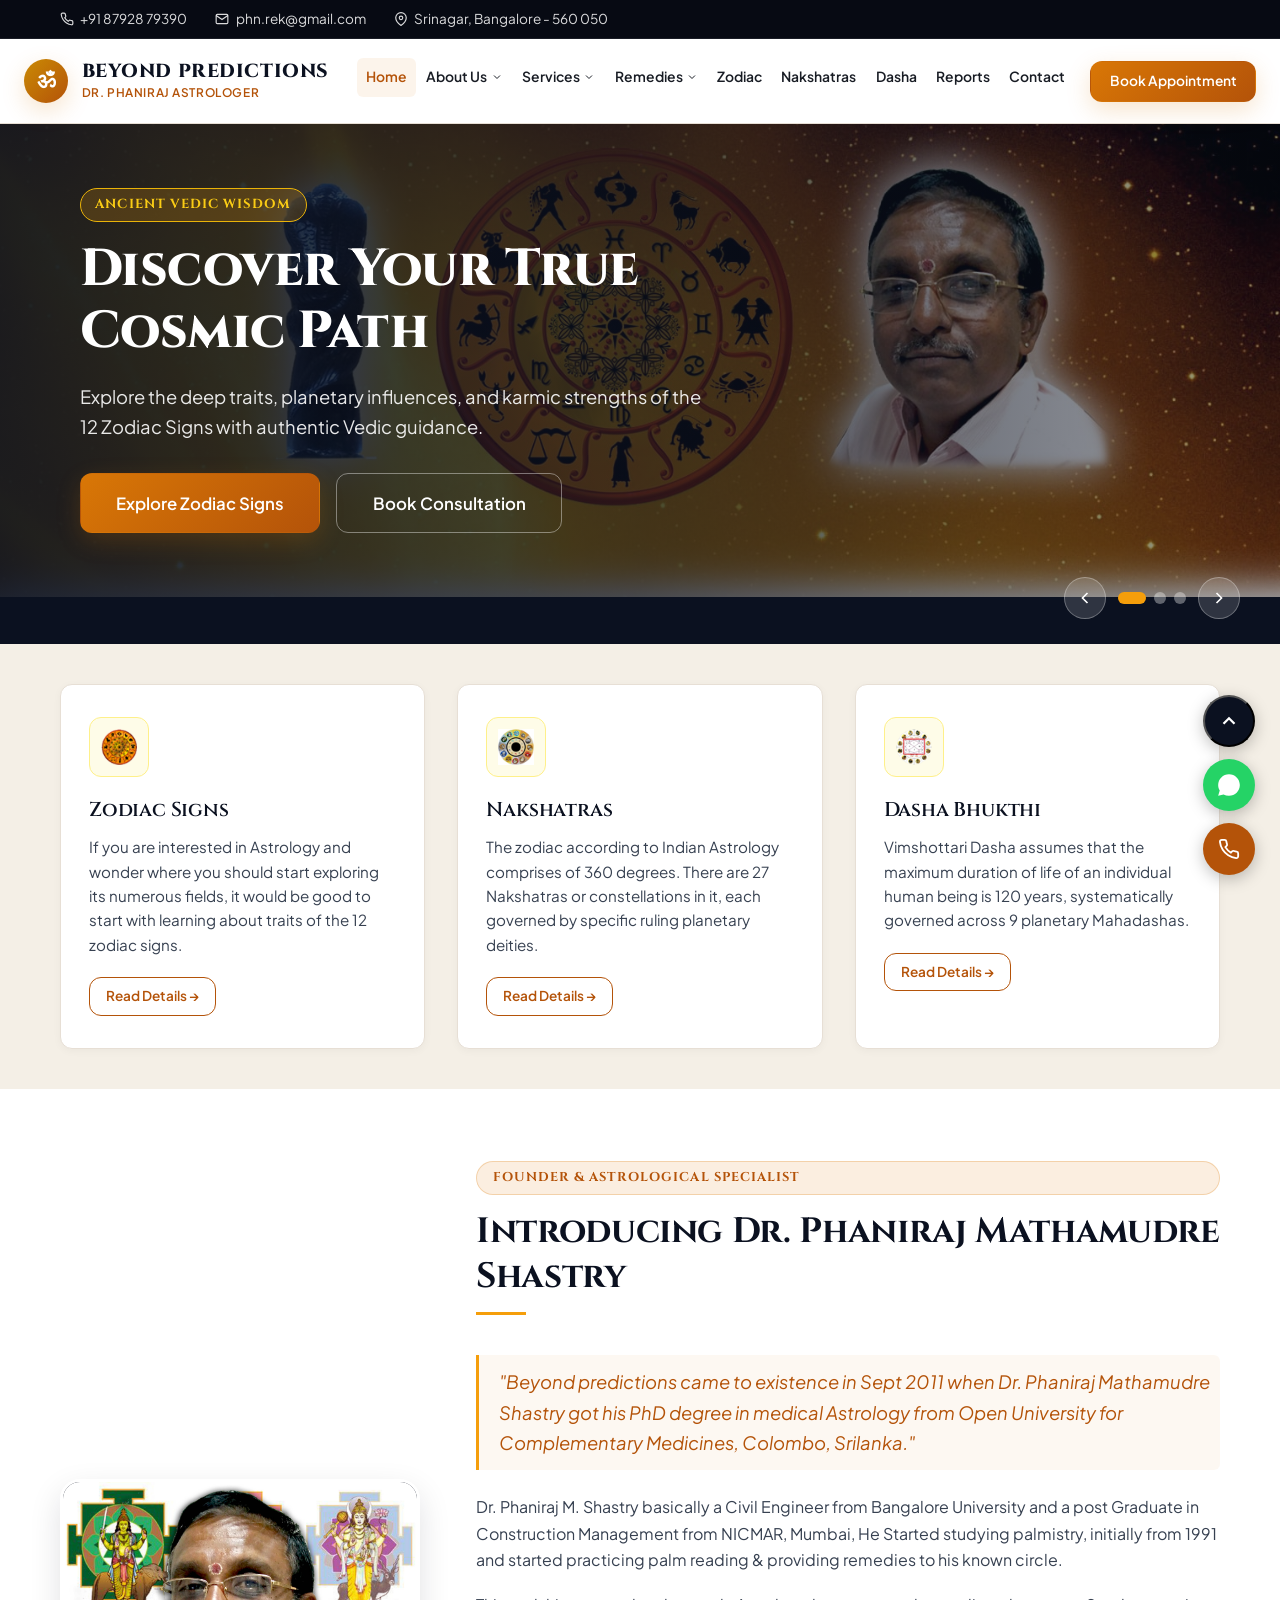
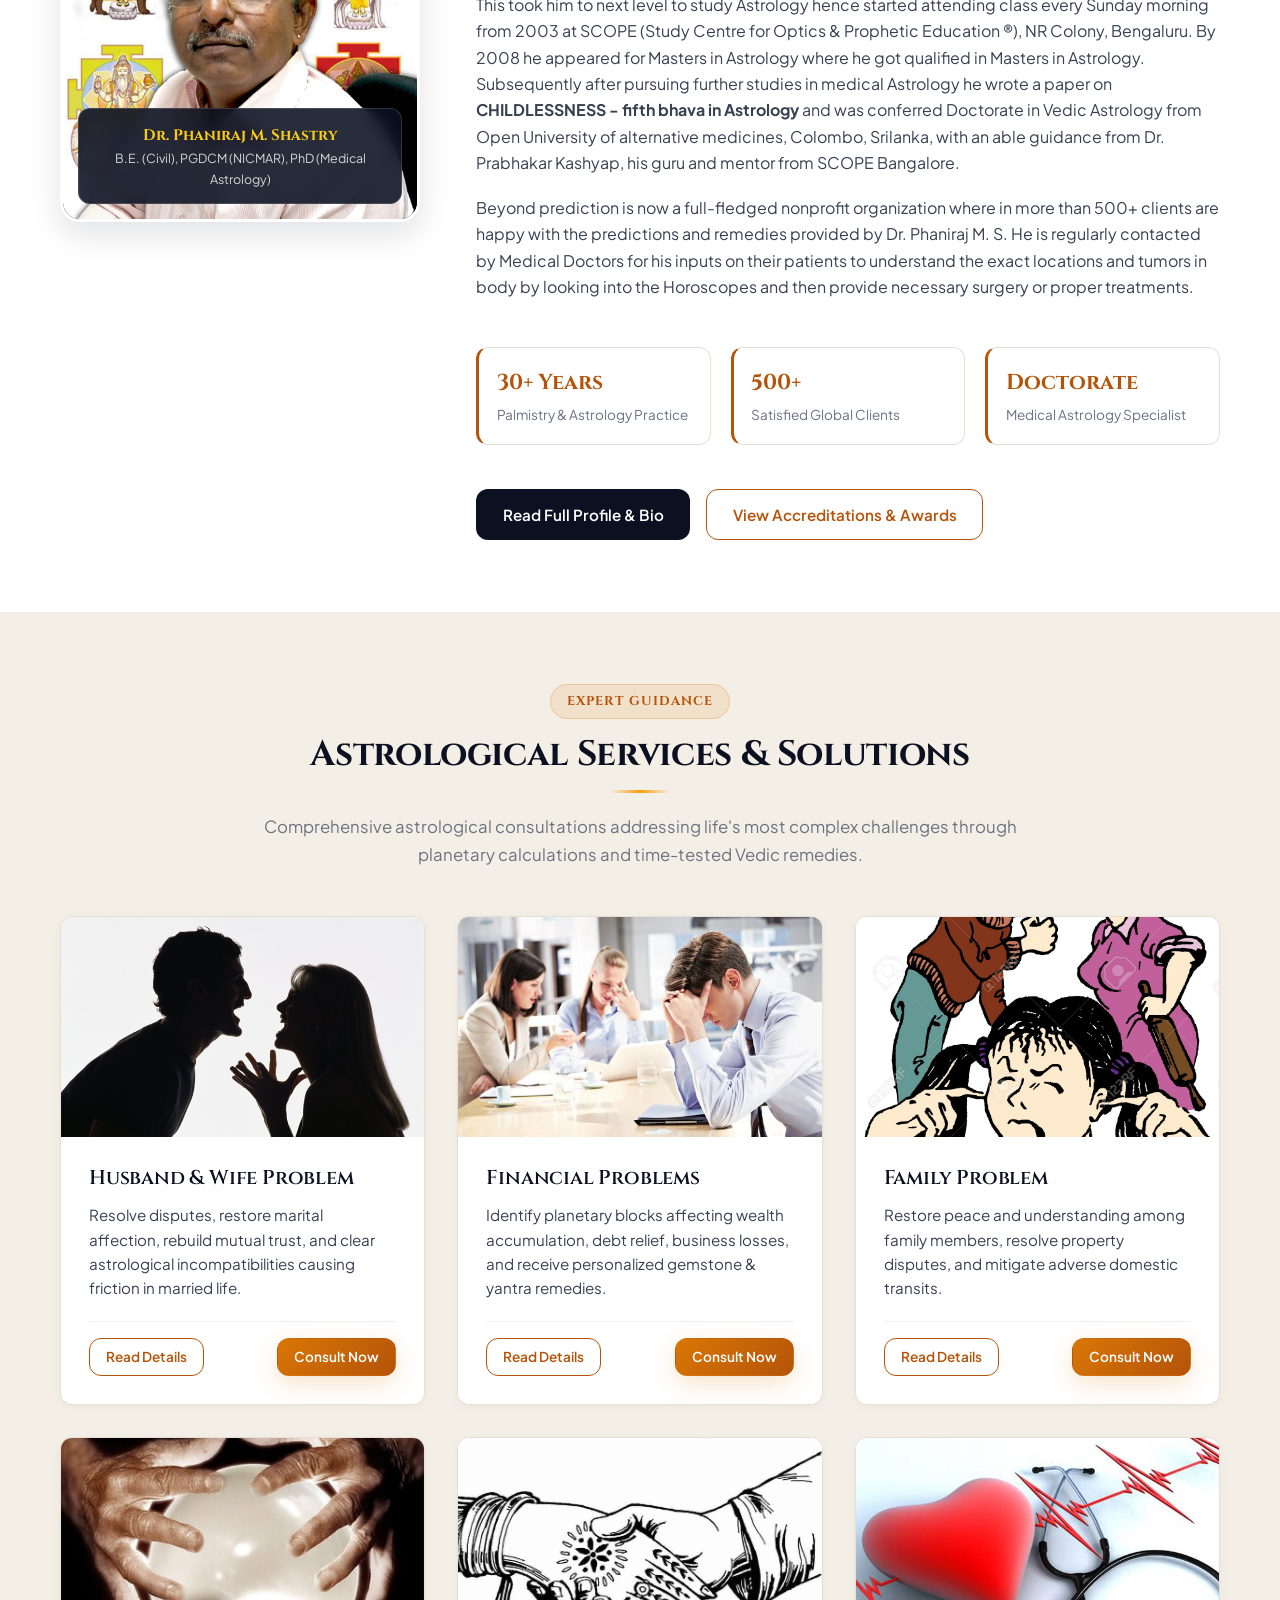
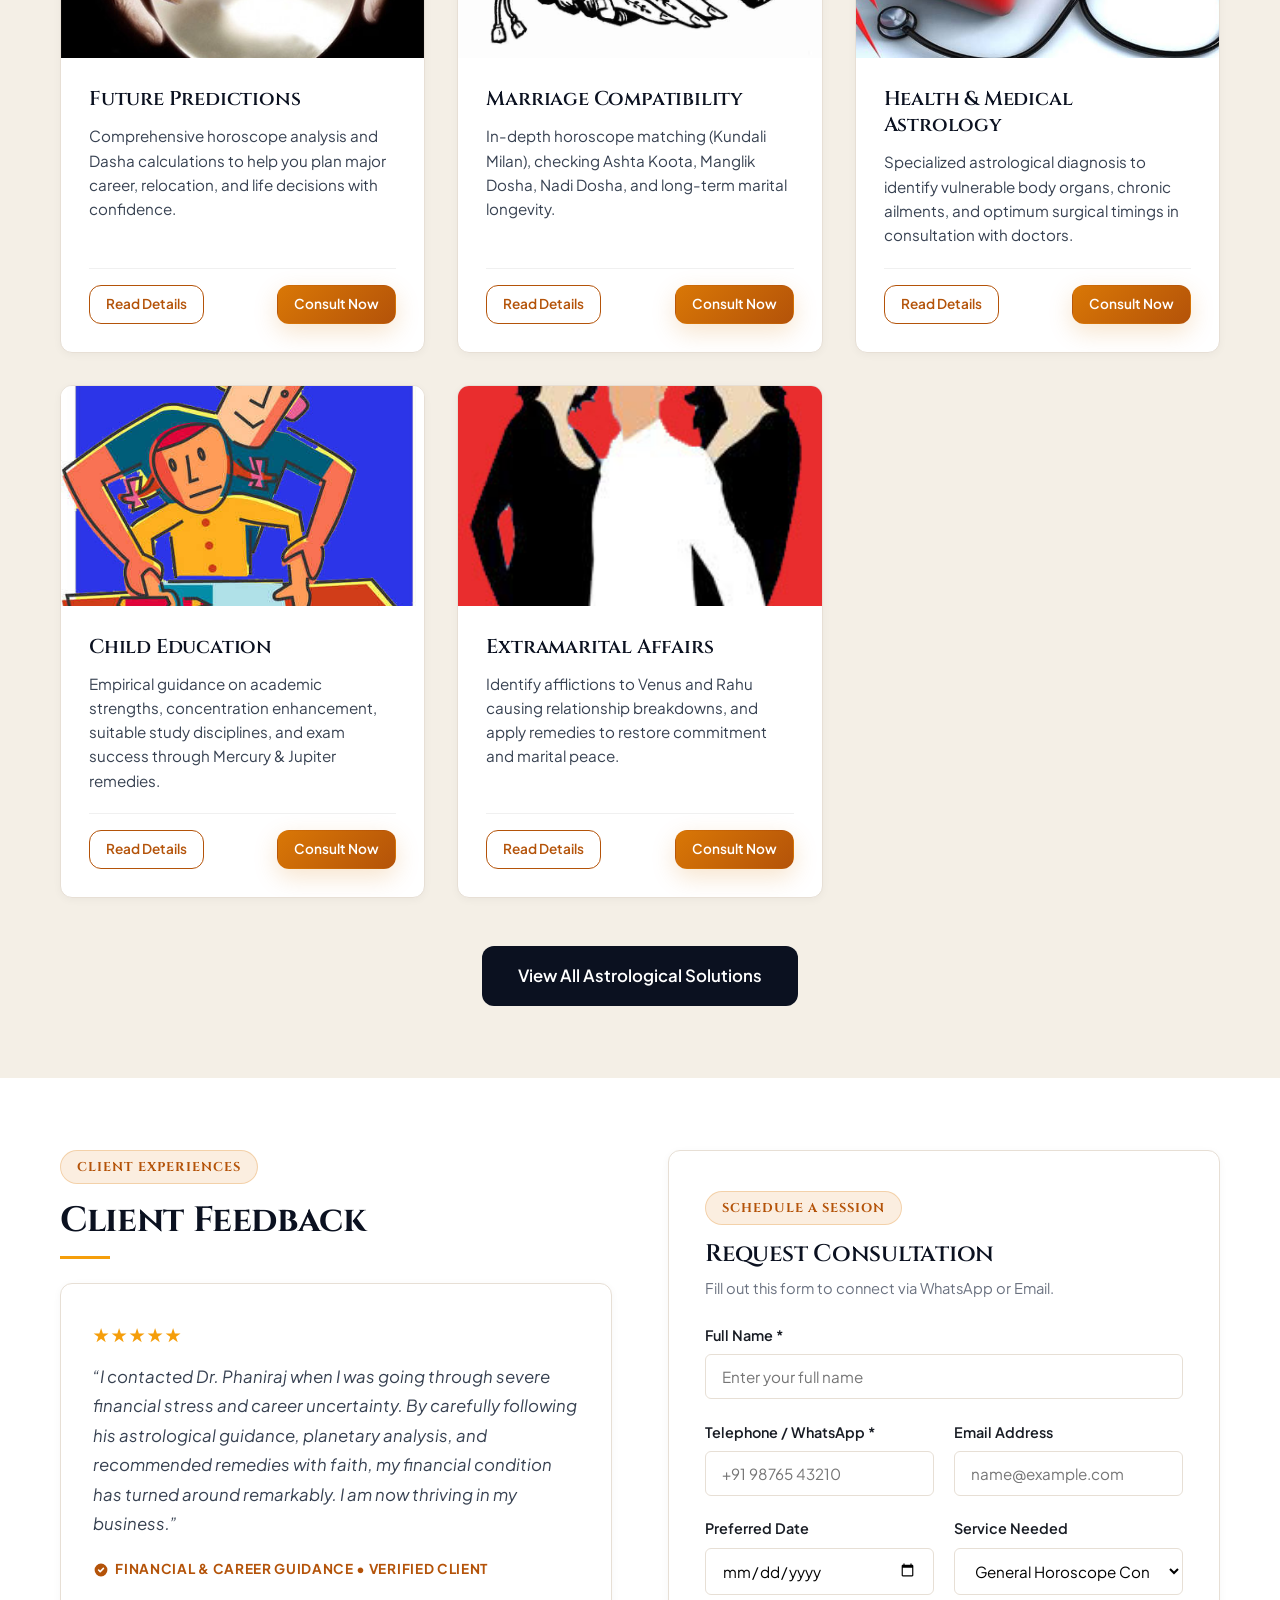
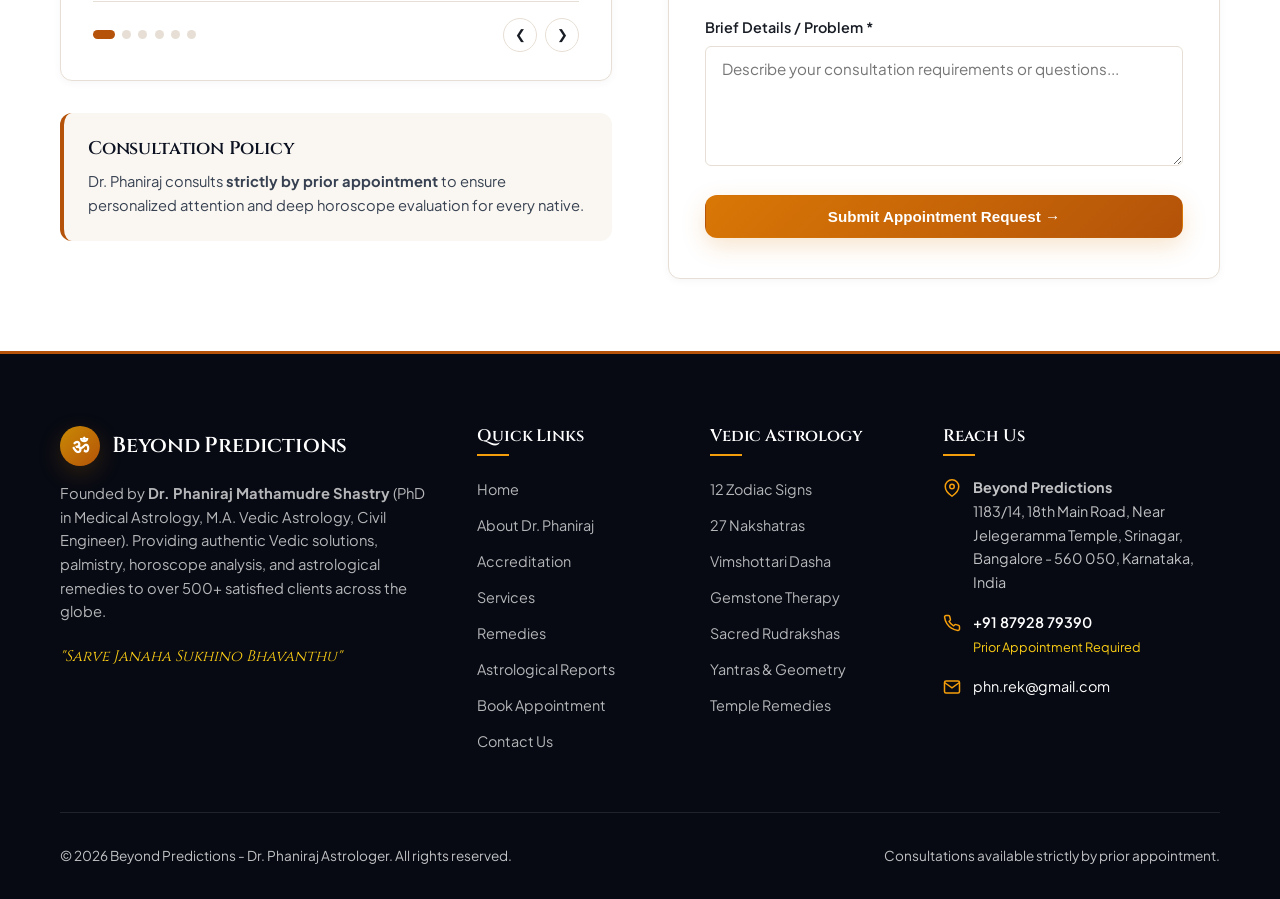
==== commit c1931942: "Fix pinch-to-zoom-out into blank white margins in Mobile Screens." ====
--- a/index.html
+++ b/index.html
@@ -247,7 +247,7 @@
   <!-- 3 Highlights Cards -->
   <section class="section-sm bg-cream">
     <div class="container">
-      <div class="card-grid" style="grid-template-columns: repeat(auto-fit, minmax(280px, 1fr));">
+      <div class="card-grid">
         <div class="feature-box">
           <div class="feature-icon-wrap">
             <img src="images/onebit_08.png" alt="Zodiac Sign Icon">
@@ -470,7 +470,7 @@
   <!-- Testimonial & Booking CTA -->
   <section class="section bg-white">
     <div class="container">
-      <div style="display: grid; grid-template-columns: 1fr 1fr; gap: 3.5rem; align-items: start;">
+      <div class="two-col-grid">
         <!-- Left: Testimonials -->
         <div>
           <span class="badge-spiritual">Client Experiences</span>
--- a/css/style.css
+++ b/css/style.css
@@ -71,6 +71,9 @@
   font-size: 16px;
   text-rendering: optimizeLegibility;
   -webkit-font-smoothing: antialiased;
+  width: 100%;
+  max-width: 100%;
+  overflow-x: hidden;
 }
 
 body {
@@ -78,6 +81,8 @@
   background-color: var(--bg-warm);
   color: var(--text-body);
   line-height: 1.65;
+  width: 100%;
+  max-width: 100%;
   overflow-x: hidden;
   min-height: 100vh;
   display: flex;
@@ -534,20 +539,24 @@
 .mobile-drawer {
   position: fixed;
   top: 0;
-  right: -320px;
+  right: 0;
   width: 300px;
+  max-width: 85vw;
   height: 100vh;
   background: #ffffff;
   box-shadow: -4px 0 24px rgba(0, 0, 0, 0.15);
   z-index: 2000;
-  transition: right 0.35s ease-in-out;
+  transform: translateX(100%);
+  visibility: hidden;
+  transition: transform 0.35s ease-in-out, visibility 0.35s ease-in-out;
   display: flex;
   flex-direction: column;
   overflow-y: auto;
 }
 
 .mobile-drawer.open {
-  right: 0;
+  transform: translateX(0);
+  visibility: visible;
 }
 
 .drawer-header {
@@ -810,10 +819,46 @@
   text-decoration: underline;
 }
 
+/* --- RESPONSIVE TWO-COLUMN LAYOUTS --- */
+.two-col-grid {
+  display: grid;
+  grid-template-columns: 1fr 1fr;
+  gap: 3.5rem;
+  align-items: start;
+}
+
+.about-intro-grid {
+  display: grid;
+  grid-template-columns: 360px 1fr;
+  gap: 3.5rem;
+  align-items: start;
+}
+
+.contact-layout-grid {
+  display: grid;
+  grid-template-columns: 1fr 1.2fr;
+  gap: 3.5rem;
+  align-items: start;
+}
+
+.report-layout-grid {
+  display: grid;
+  grid-template-columns: 1.2fr 1fr;
+  gap: 3.5rem;
+  align-items: start;
+}
+
+.service-card-layout {
+  display: grid;
+  grid-template-columns: 280px 1fr;
+  gap: 2.5rem;
+  align-items: start;
+}
+
 /* --- CARDS & GRIDS --- */
 .card-grid {
   display: grid;
-  grid-template-columns: repeat(auto-fit, minmax(320px, 1fr));
+  grid-template-columns: repeat(auto-fit, minmax(280px, 1fr));
   gap: 2rem;
 }
 
@@ -1242,7 +1287,8 @@
 .zodiac-header {
   display: flex;
   align-items: center;
-  gap: 1.5rem;
+  flex-wrap: wrap;
+  gap: 1.25rem;
   margin-bottom: 1.5rem;
   border-bottom: 1px solid var(--border-subtle);
   padding-bottom: 1.5rem;
@@ -1904,6 +1950,14 @@
 }
 
 @media (max-width: 1024px) {
+  .two-col-grid,
+  .about-intro-grid,
+  .contact-layout-grid,
+  .report-layout-grid,
+  .service-card-layout {
+    grid-template-columns: 1fr;
+    gap: 2.5rem;
+  }
   .nav-menu {
     display: none;
   }
@@ -1975,6 +2029,14 @@
   .top-bar-notice {
     display: none;
   }
+  .two-col-grid,
+  .about-intro-grid,
+  .contact-layout-grid,
+  .report-layout-grid,
+  .service-card-layout {
+    grid-template-columns: 1fr;
+    gap: 2rem;
+  }
   .card-grid {
     grid-template-columns: 1fr;
   }
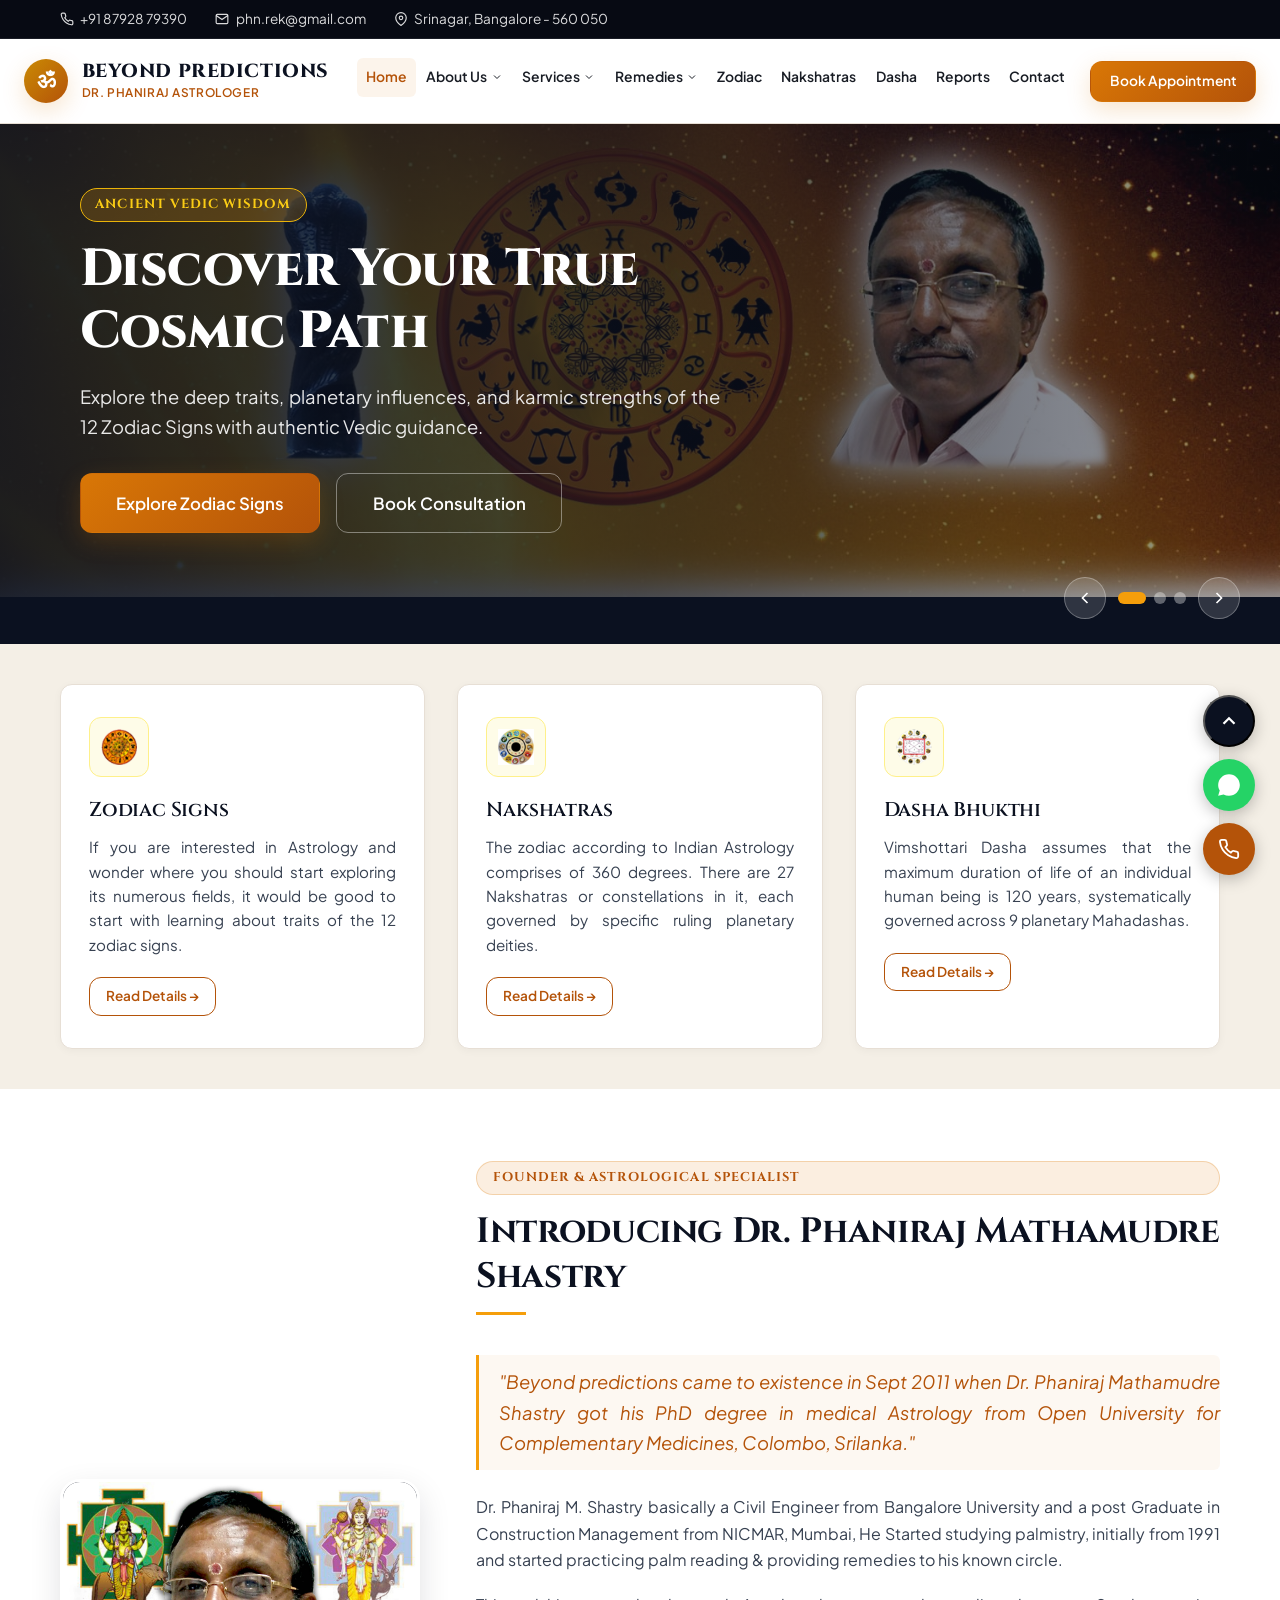
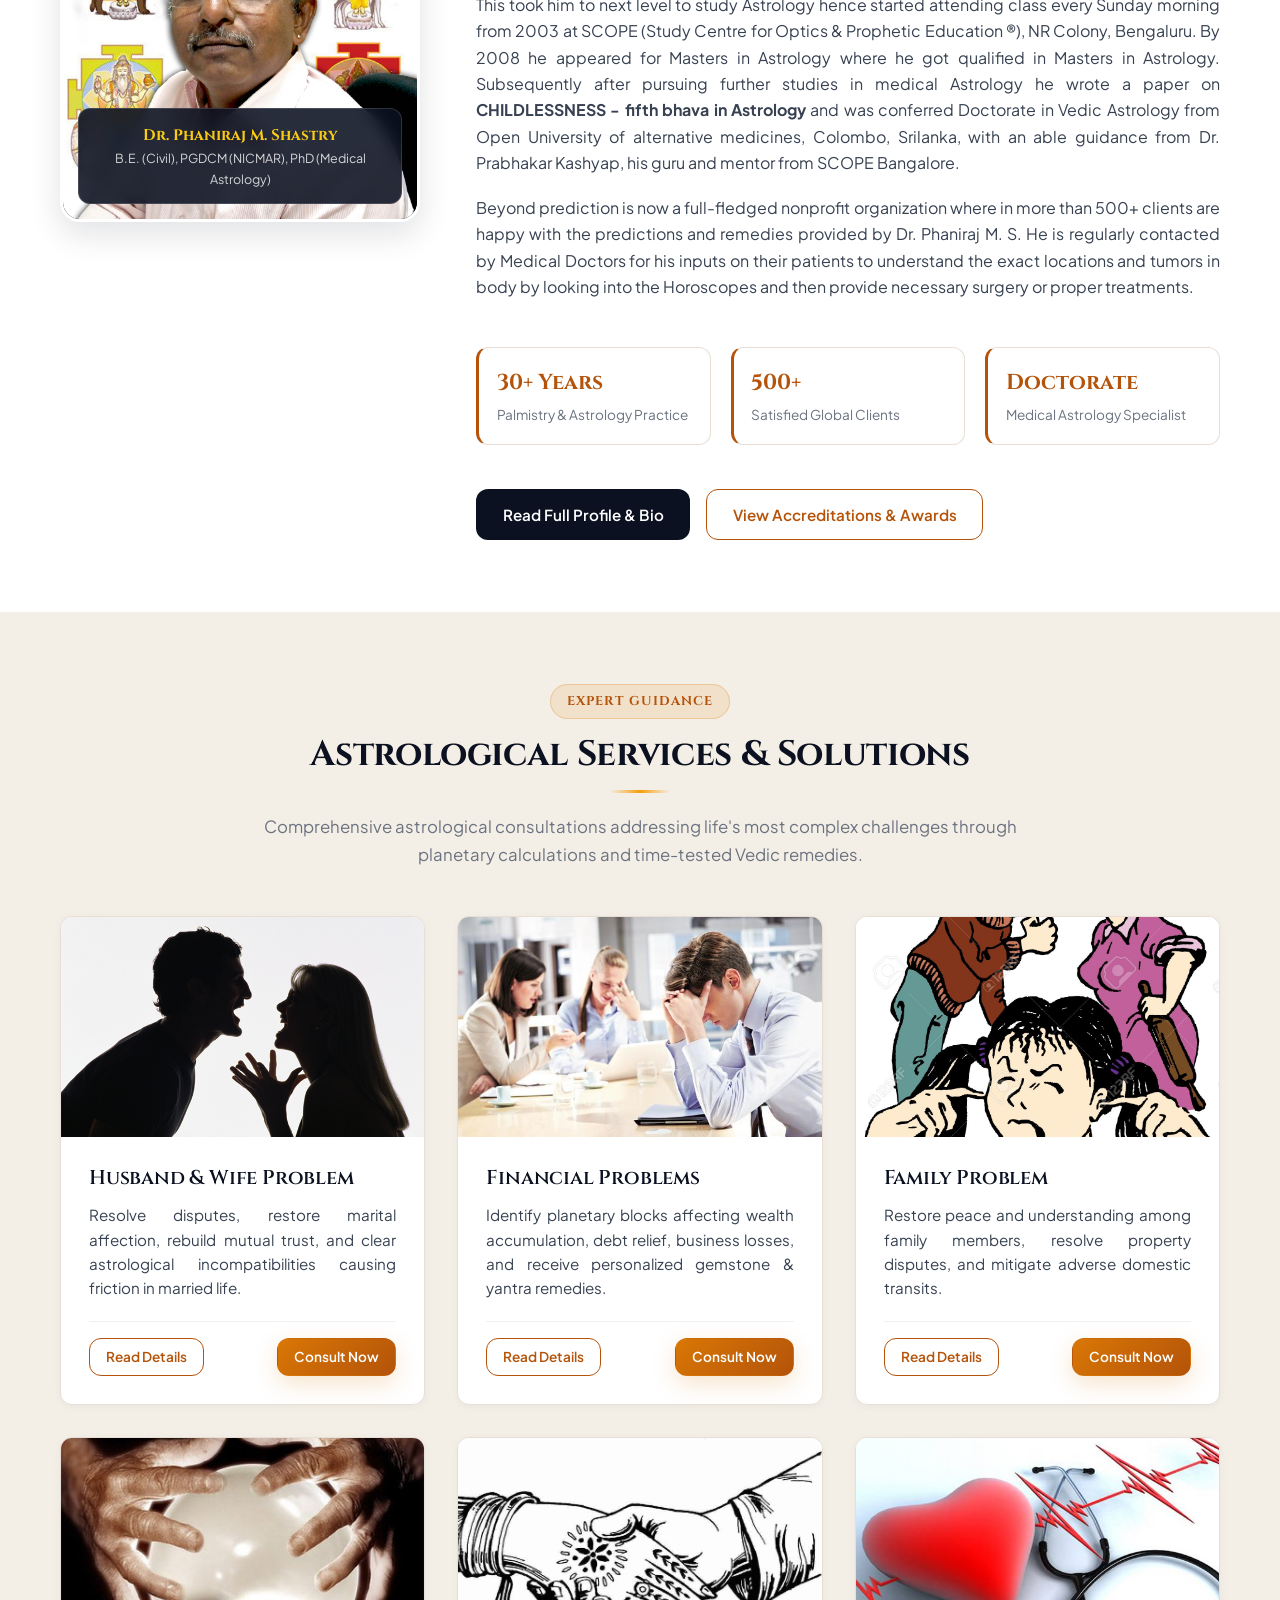
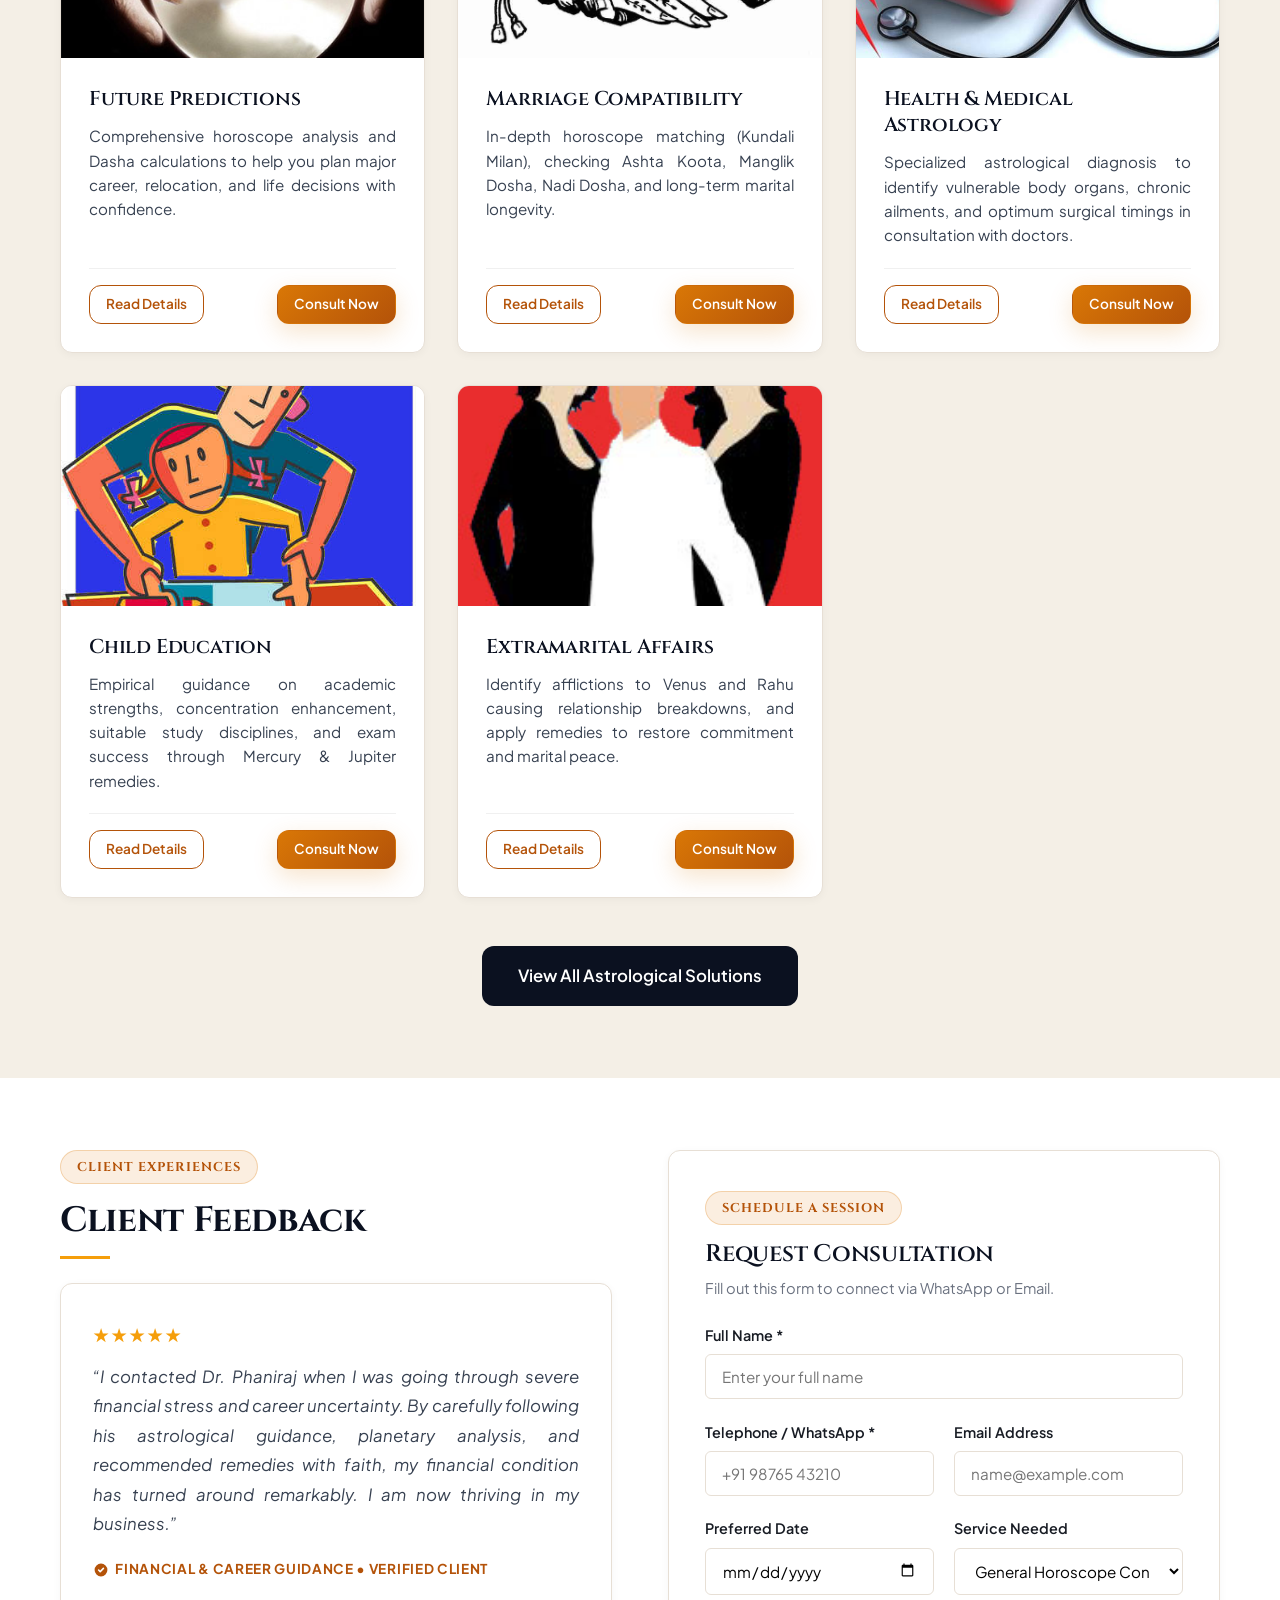
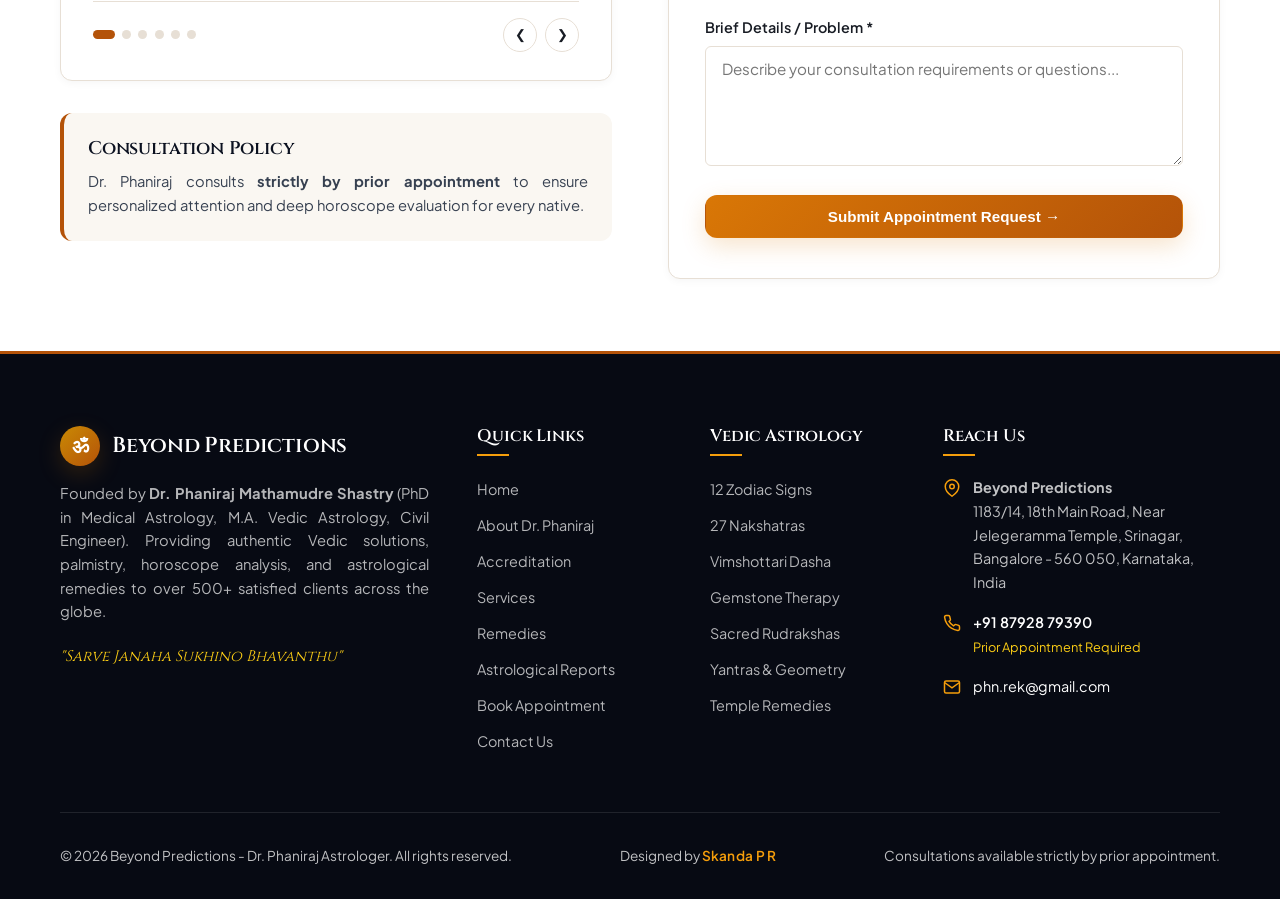
==== commit 1690abff: "feat: redesign temple & rudraksha grids, center hero titles, and add designer footer credit" ====
--- a/index.html
+++ b/index.html
@@ -12,7 +12,7 @@
   <link rel="icon" href="data:image/svg+xml,<svg xmlns=%22http://www.w3.org/2000/svg%22 viewBox=%220 0 100 100%22><text y=%22.9em%22 font-size=%2290%22>ॐ</text></svg>">
   
   <!-- CSS Stylesheet -->
-  <link rel="stylesheet" href="css/style.css">
+  <link rel="stylesheet" href="css/style.css?v=2.6">
 </head>
 <body>
 
@@ -707,6 +707,9 @@
         <div>
           &copy; 2026 Beyond Predictions - Dr. Phaniraj Astrologer. All rights reserved.
         </div>
+        <div class="footer-credit">
+          Designed by <span class="designer-name">Skanda P R</span>
+        </div>
         <div>
           Consultations available strictly by prior appointment.
         </div>
--- a/css/style.css
+++ b/css/style.css
@@ -111,6 +111,7 @@
   line-height: 1.3;
   margin-bottom: 0.75rem;
   letter-spacing: -0.01em;
+  text-align: left;
 }
 
 h1 { font-size: clamp(2rem, 4vw, 2.75rem); font-weight: 700; }
@@ -120,6 +121,10 @@
 
 p {
   margin-bottom: 1.15rem;
+  text-align: justify;
+  text-justify: inter-word;
+  hyphens: auto;
+  -webkit-hyphens: auto;
 }
 
 ul, ol {
@@ -129,6 +134,10 @@
 
 li {
   margin-bottom: 0.5rem;
+  text-align: justify;
+  text-justify: inter-word;
+  hyphens: auto;
+  -webkit-hyphens: auto;
 }
 
 /* --- UTILITY CLASSES --- */
@@ -193,6 +202,12 @@
   margin: 0 auto 3rem auto;
 }
 
+.section-title-wrap h1,
+.section-title-wrap h2,
+.section-title-wrap h3 {
+  text-align: center;
+}
+
 .section-title-wrap .gold-divider {
   width: 60px;
   height: 3px;
@@ -204,6 +219,7 @@
 .section-title-wrap p {
   color: var(--text-muted);
   font-size: 1.05rem;
+  text-align: center;
 }
 
 /* --- BUTTONS --- */
@@ -493,6 +509,7 @@
 
 .dropdown-menu li {
   margin: 0;
+  text-align: left;
 }
 
 .dropdown-link {
@@ -533,6 +550,20 @@
   cursor: pointer;
   padding: 0.5rem;
   color: var(--cosmic-navy);
+  border-radius: var(--radius-sm);
+  transition: var(--transition);
+  flex-shrink: 0;
+}
+
+.mobile-menu-btn:hover,
+.mobile-menu-btn:focus-visible {
+  background: rgba(217, 119, 6, 0.1);
+  color: var(--amber-primary);
+  outline: none;
+}
+
+.mobile-menu-btn svg {
+  display: block;
 }
 
 /* Mobile Offcanvas Drawer */
@@ -583,6 +614,7 @@
 
 .drawer-menu li {
   margin: 0;
+  text-align: left;
 }
 
 .drawer-menu a {
@@ -714,6 +746,10 @@
   color: rgba(255, 255, 255, 0.9);
   line-height: 1.6;
   margin-bottom: 2rem;
+  text-align: justify;
+  text-justify: inter-word;
+  hyphens: auto;
+  -webkit-hyphens: auto;
 }
 
 .hero-actions {
@@ -789,9 +825,12 @@
   pointer-events: none;
 }
 
-.page-hero h1 {
+.page-hero h1,
+.page-hero h2,
+.page-hero h3 {
   color: #ffffff;
   margin-bottom: 0.75rem;
+  text-align: center;
 }
 
 .page-hero p {
@@ -924,6 +963,10 @@
   line-height: 1.6;
   margin-bottom: 1.25rem;
   flex: 1;
+  text-align: justify;
+  text-justify: inter-word;
+  hyphens: auto;
+  -webkit-hyphens: auto;
 }
 
 .card-footer {
@@ -1496,6 +1539,247 @@
   object-fit: contain;
 }
 
+/* --- RUDRAKSHA SECTION GRID & CARDS --- */
+.rudraksha-grid {
+  display: grid;
+  grid-template-columns: repeat(3, 1fr);
+  gap: 1.75rem;
+  margin: 2rem 0;
+}
+
+@media (max-width: 1024px) {
+  .rudraksha-grid {
+    grid-template-columns: repeat(2, 1fr);
+    gap: 1.5rem;
+  }
+}
+
+@media (max-width: 640px) {
+  .rudraksha-grid {
+    grid-template-columns: 1fr;
+    gap: 1.25rem;
+  }
+}
+
+.rudraksha-card {
+  background: #ffffff;
+  border: 1px solid var(--border-subtle);
+  border-radius: var(--radius-md);
+  padding: 1.5rem;
+  box-shadow: var(--shadow-sm);
+  display: flex;
+  flex-direction: column;
+  transition: var(--transition);
+}
+
+.rudraksha-card:hover {
+  transform: translateY(-4px);
+  box-shadow: var(--shadow-md);
+  border-color: var(--amber-light);
+}
+
+.rudraksha-header {
+  border-bottom: 2px solid var(--amber-bright);
+  padding-bottom: 0.5rem;
+  margin-bottom: 1rem;
+}
+
+.rudraksha-title {
+  font-size: 1.2rem;
+  font-weight: 700;
+  color: var(--cosmic-navy);
+  margin: 0;
+  text-align: left;
+}
+
+.rudraksha-img-wrap {
+  text-align: center;
+  margin-bottom: 1rem;
+  min-height: 110px;
+  display: flex;
+  align-items: center;
+  justify-content: center;
+}
+
+.rudraksha-img-wrap img {
+  max-height: 105px;
+  width: auto;
+  object-fit: contain;
+  border-radius: var(--radius-sm);
+  filter: drop-shadow(0 4px 8px rgba(0, 0, 0, 0.1));
+}
+
+.rudraksha-meta {
+  font-size: 0.88rem;
+  line-height: 1.6;
+  margin-bottom: 1rem;
+  color: var(--text-dark);
+}
+
+.rudraksha-meta div {
+  margin-bottom: 0.35rem;
+}
+
+.rudraksha-meta strong {
+  color: var(--cosmic-navy);
+  font-weight: 700;
+}
+
+.rudraksha-benefit-box {
+  margin-top: auto;
+  background: var(--bg-warm);
+  border-left: 3px solid var(--amber-primary);
+  border-radius: 0 var(--radius-sm) var(--radius-sm) 0;
+  padding: 0.85rem 1rem;
+  box-sizing: border-box;
+}
+
+.rudraksha-benefit-title {
+  font-size: 0.8rem;
+  font-weight: 700;
+  color: var(--amber-primary);
+  text-transform: uppercase;
+  letter-spacing: 0.05em;
+  display: block;
+  margin-bottom: 0.35rem;
+}
+
+.rudraksha-benefit-text {
+  font-size: 0.85rem;
+  line-height: 1.55;
+  color: var(--text-body);
+  margin: 0;
+  text-align: justify;
+  text-justify: inter-word;
+  hyphens: auto;
+  -webkit-hyphens: auto;
+}
+
+/* --- TEMPLE SECTION GRID & CARDS --- */
+.temple-grid {
+  display: grid;
+  grid-template-columns: repeat(3, 1fr);
+  gap: 1.75rem;
+  margin: 2rem 0;
+}
+
+@media (max-width: 1024px) {
+  .temple-grid {
+    grid-template-columns: repeat(2, 1fr);
+    gap: 1.5rem;
+  }
+}
+
+@media (max-width: 640px) {
+  .temple-grid {
+    grid-template-columns: 1fr;
+    gap: 1.25rem;
+  }
+}
+
+.temple-card {
+  background: #ffffff;
+  border: 1px solid var(--border-subtle);
+  border-radius: var(--radius-md);
+  padding: 1.5rem;
+  box-shadow: var(--shadow-sm);
+  display: flex;
+  flex-direction: column;
+  transition: var(--transition);
+}
+
+.temple-card:hover {
+  transform: translateY(-4px);
+  box-shadow: var(--shadow-md);
+  border-color: var(--amber-light);
+}
+
+.temple-header {
+  border-bottom: 2px solid var(--amber-bright);
+  padding-bottom: 0.5rem;
+  margin-bottom: 1rem;
+}
+
+.temple-planet-badge {
+  display: inline-block;
+  font-size: 0.78rem;
+  font-weight: 700;
+  color: var(--amber-primary);
+  text-transform: uppercase;
+  letter-spacing: 0.06em;
+  margin-bottom: 0.25rem;
+}
+
+.temple-title {
+  font-size: 1.15rem;
+  font-weight: 700;
+  color: var(--cosmic-navy);
+  margin: 0;
+  text-align: left;
+}
+
+.temple-img-wrap {
+  text-align: center;
+  margin-bottom: 1rem;
+  min-height: 120px;
+  display: flex;
+  align-items: center;
+  justify-content: center;
+}
+
+.temple-img-wrap img {
+  max-height: 115px;
+  width: auto;
+  object-fit: contain;
+  border-radius: var(--radius-sm);
+  filter: drop-shadow(0 4px 8px rgba(0, 0, 0, 0.12));
+}
+
+.temple-desc {
+  font-size: 0.88rem;
+  line-height: 1.6;
+  color: var(--text-body);
+  margin-bottom: 1rem;
+}
+
+.temple-desc p {
+  margin: 0;
+  text-align: justify;
+  text-justify: inter-word;
+  hyphens: auto;
+  -webkit-hyphens: auto;
+}
+
+.temple-info-box {
+  margin-top: auto;
+  background: var(--bg-warm);
+  border-left: 3px solid var(--amber-primary);
+  border-radius: 0 var(--radius-sm) var(--radius-sm) 0;
+  padding: 0.85rem 1rem;
+  box-sizing: border-box;
+  font-size: 0.84rem;
+  line-height: 1.5;
+}
+
+.temple-info-row {
+  margin-bottom: 0.4rem;
+}
+
+.temple-info-row:last-child {
+  margin-bottom: 0;
+}
+
+.temple-info-label {
+  font-weight: 700;
+  color: var(--cosmic-navy);
+  display: inline-block;
+  margin-right: 0.35rem;
+}
+
+.temple-info-val {
+  color: var(--text-body);
+}
+
 /* --- PAYMENT & REPORTS SECTION --- */
 .discount-banner {
   background: linear-gradient(135deg, #be123c 0%, #9f1239 100%);
@@ -1683,6 +1967,7 @@
 
 .footer-links li {
   margin-bottom: 0.6rem;
+  text-align: left;
 }
 
 .footer-links a {
@@ -1719,6 +2004,18 @@
   gap: 1rem;
   font-size: 0.85rem;
 }
+
+.footer-credit {
+  color: rgba(255, 255, 255, 0.75);
+  font-size: 0.85rem;
+}
+
+.footer-credit .designer-name {
+  color: var(--amber-bright);
+  font-weight: 600;
+  letter-spacing: 0.02em;
+}
+
 
 /* --- FLOATING ACTION BUTTONS (FAB) --- */
 .fab-container {
@@ -1852,6 +2149,10 @@
   line-height: 1.75;
   color: var(--text-body);
   margin-bottom: 1.25rem;
+  text-align: justify;
+  text-justify: inter-word;
+  hyphens: auto;
+  -webkit-hyphens: auto;
 }
 
 .testimonial-tag {
@@ -1962,15 +2263,15 @@
     display: none;
   }
   .mobile-menu-btn {
-    display: block;
+    display: flex !important;
+    align-items: center;
+    justify-content: center;
   }
   .header-actions {
-    gap: 0.65rem;
+    gap: 0;
   }
   .header-cta-btn {
-    display: inline-flex;
-    padding: 0.48rem 0.95rem;
-    font-size: 0.82rem;
+    display: none !important;
   }
   .footer-grid {
     grid-template-columns: 1fr 1fr;
@@ -2028,6 +2329,14 @@
   }
   .top-bar-notice {
     display: none;
+  }
+  .header-cta-btn {
+    display: none !important;
+  }
+  .mobile-menu-btn {
+    display: flex !important;
+    align-items: center;
+    justify-content: center;
   }
   .two-col-grid,
   .about-intro-grid,
@@ -2046,6 +2355,11 @@
   .footer-grid {
     grid-template-columns: 1fr;
   }
+  .footer-bottom {
+    flex-direction: column;
+    text-align: center;
+    gap: 0.65rem;
+  }
   .slider-controls {
     right: 20px;
     bottom: 15px;
@@ -2066,10 +2380,13 @@
     padding-left: 0.85rem;
     padding-right: 0.85rem;
     height: 70px;
+    display: flex;
+    align-items: center;
+    justify-content: space-between;
   }
   .brand-logo {
     gap: 0.5rem;
-    margin-right: 0.5rem;
+    margin-right: 0;
   }
   .brand-emblem {
     width: 36px;
@@ -2077,14 +2394,19 @@
     font-size: 1.15rem;
   }
   .brand-title {
-    font-size: 0.92rem;
+    font-size: 0.95rem;
   }
   .brand-subtitle {
     display: none;
   }
   .header-cta-btn {
-    padding: 0.38rem 0.65rem;
-    font-size: 0.75rem;
+    display: none !important;
+  }
+  .mobile-menu-btn {
+    display: flex !important;
+    align-items: center;
+    justify-content: center;
+    padding: 0.4rem;
   }
 }
 
@@ -2096,6 +2418,6 @@
     font-size: 0.72rem;
   }
   .header-cta-btn {
-    display: none;
-  }
-}
+    display: none !important;
+  }
+}
